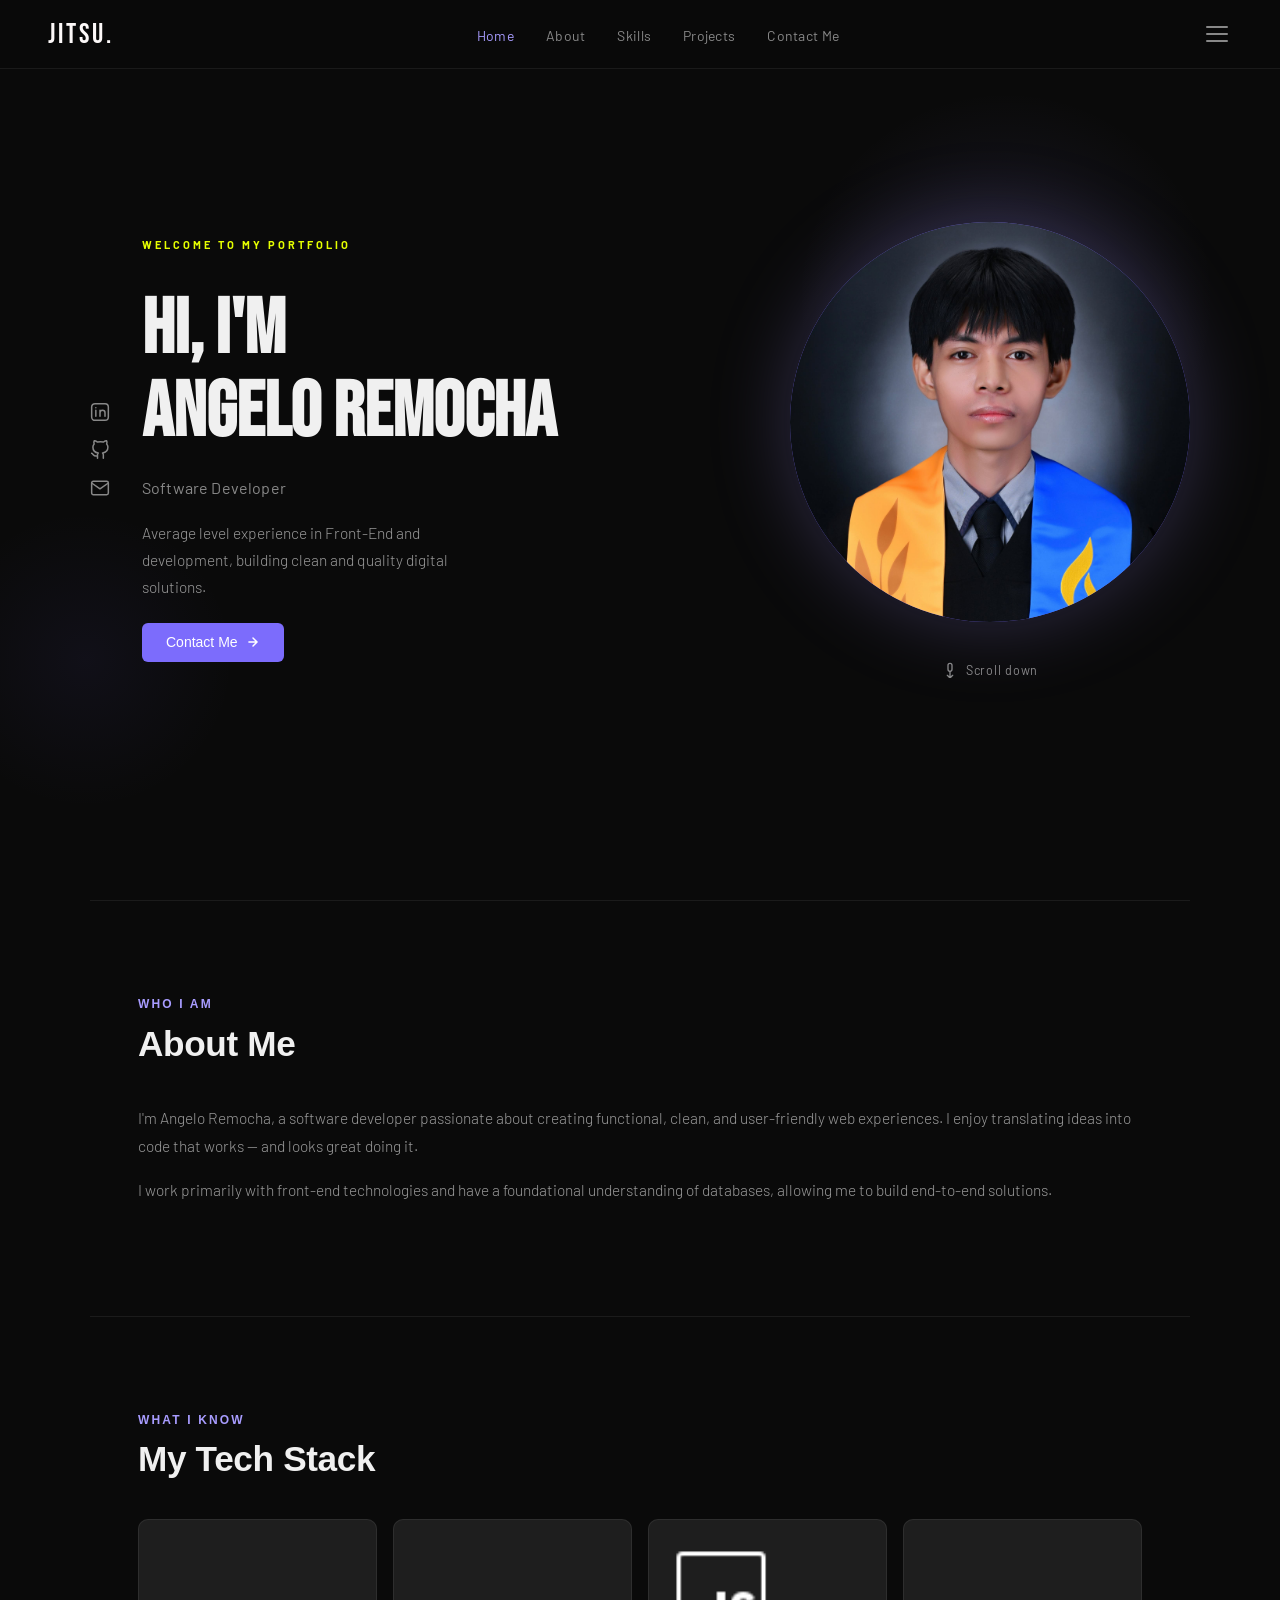
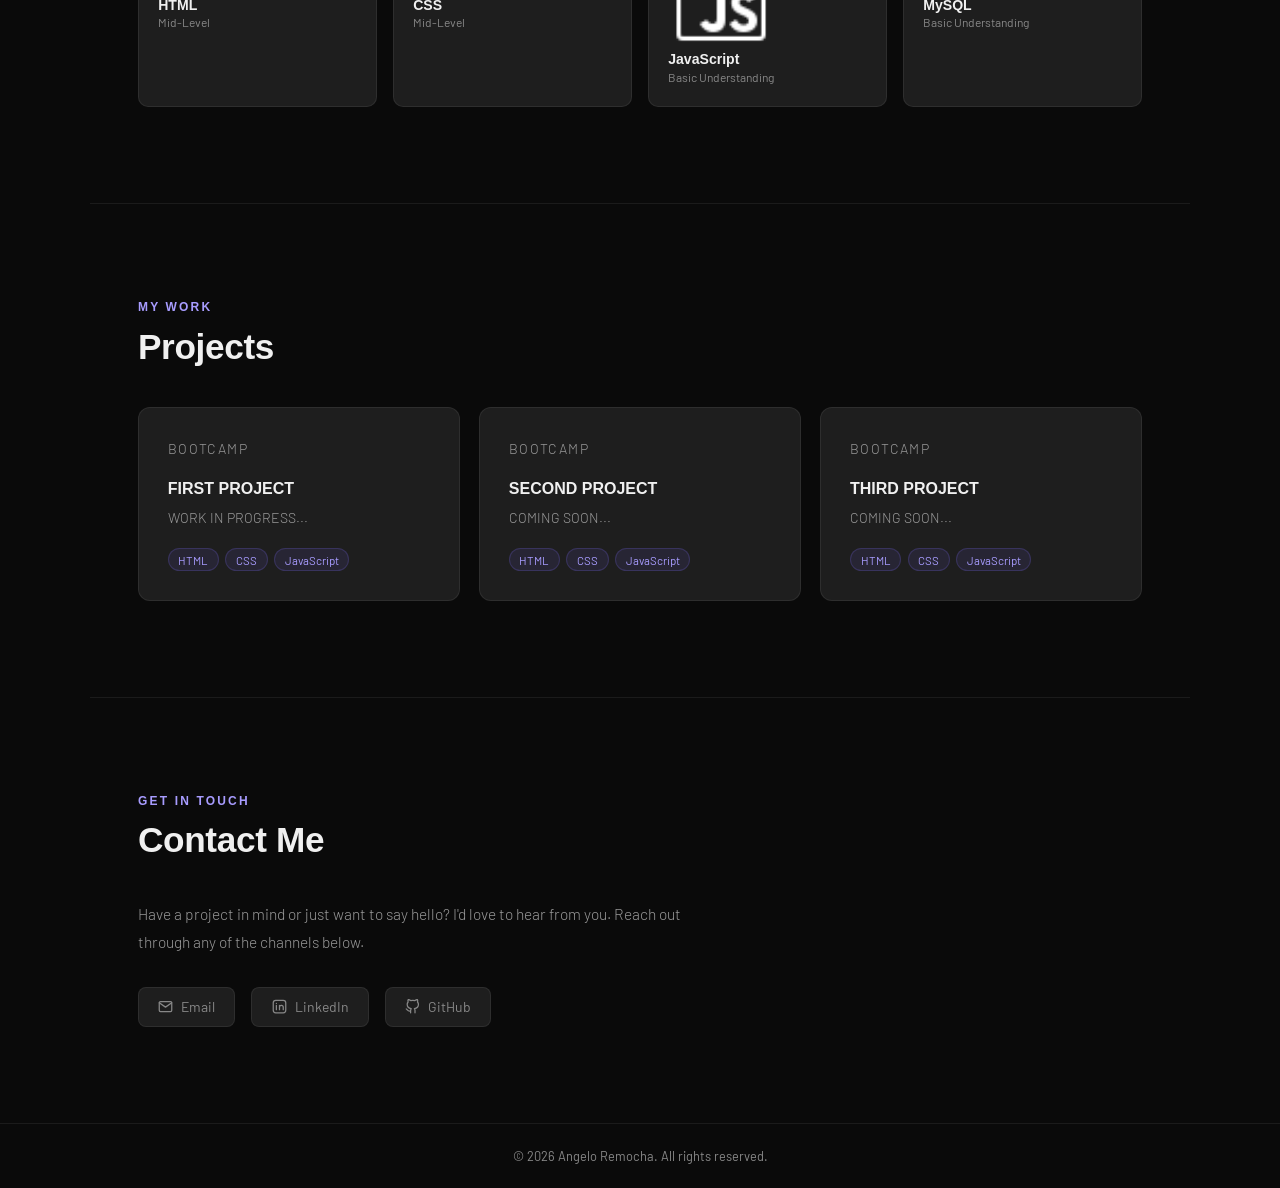
==== website-portfolio/portfolio.html @ 79804dcb "made some changes and added personal porfolio" ====
<!DOCTYPE html>
<html lang="en">
<head>
<meta charset="UTF-8">
<meta name="viewport" content="width=device-width, initial-scale=1.0">
<title>MY PORTFOLIO</title>
<link href="https://fonts.googleapis.com/css2?family=Bebas+Neue&family=Barlow:wght@300;400;500;600;700&display=swap" rel="stylesheet">
<link href="portfolio.css" rel="stylesheet">
<script src="portfolio.js"></script>
</head>
<body>

<!-- NAV -->
<nav>
  <span class="nav-logo">JITSU.</span>
  <ul class="nav-links">
    <li><a href="#home" class="active">Home</a></li>
    <li><a href="#about">About</a></li>
    <li><a href="#skills">Skills</a></li>
    <li><a href="#projects">Projects</a></li>
    <li><a href="#contact">Contact Me</a></li>
  </ul>
  <button class="nav-toggle" aria-label="menu">
    <span></span><span></span><span></span>
  </button>
</nav>

<!-- HERO -->
<div id="home" style="position:relative;">
  <div class="hero-deco"></div>
  <div class="hero-grid">

    <!-- LEFT -->
    <div style="display:flex; gap:2rem; align-items:center;">
      <!-- socials col -->
      <div class="hero-social-col">
        <a href="#" title="LinkedIn">
          <svg viewBox="0 0 24 24" fill="none" stroke="currentColor" stroke-width="1.8" stroke-linecap="round" stroke-linejoin="round">
            <rect x="2" y="2" width="20" height="20" rx="4"/><path d="M7 10v7M7 7v.01M12 10v7M12 13a3 3 0 016 0v4"/>
          </svg>
        </a>
        <a href="https://github.com/nglrmc" target="_blank" title="GitHub">
          <svg viewBox="0 0 24 24" fill="none" stroke="currentColor" stroke-width="1.8" stroke-linecap="round" stroke-linejoin="round">
            <path d="M9 19c-5 1.5-5-2.5-7-3m14 6v-3.87a3.37 3.37 0 00-.94-2.61c3.14-.35 6.44-1.54 6.44-7A5.44 5.44 0 0020 4.77 5.07 5.07 0 0019.91 1S18.73.65 16 2.48a13.38 13.38 0 00-7 0C6.27.65 5.09 1 5.09 1A5.07 5.07 0 005 4.77a5.44 5.44 0 00-1.5 3.78c0 5.42 3.3 6.61 6.44 7A3.37 3.37 0 009 18.13V22"/>
          </svg>
        </a>
        <a href="#" title="Email">
          <svg viewBox="0 0 24 24" fill="none" stroke="currentColor" stroke-width="1.8" stroke-linecap="round" stroke-linejoin="round">
            <path d="M4 4h16c1.1 0 2 .9 2 2v12c0 1.1-.9 2-2 2H4c-1.1 0-2-.9-2-2V6c0-1.1.9-2 2-2z"/><polyline points="22,6 12,13 2,6"/>
          </svg>
        </a>
      </div>

      <div class="hero-left">
        <span class="hero-eyebrow">Welcome to my portfolio</span>
        <h1>Hi, I'm<br>Angelo Remocha</h1>
        <p class="hero-role">Software Developer</p>
        <p class="hero-desc">Average level experience in Front-End and development, building clean and quality digital solutions.</p>
        <a href="#contact" class="btn-primary">
          Contact Me
          <svg width="14" height="14" viewBox="0 0 24 24" fill="none" stroke="currentColor" stroke-width="2.5" stroke-linecap="round" stroke-linejoin="round"><path d="M5 12h14M12 5l7 7-7 7"/></svg>
        </a>
      </div>
    </div>

    <!-- RIGHT -->
    <div class="hero-photo-area">
      <div class="photo-blob">
        <img src="assets/my-photo.jpg" alt="Photo of Angelo Remocha">
      </div>
      <div class="scroll-hint">
        <svg width="16" height="16" viewBox="0 0 24 24" fill="none" stroke="currentColor" stroke-width="2" stroke-linecap="round" stroke-linejoin="round"><rect x="9" y="2" width="6" height="12" rx="3"/><path d="M12 14v8M8 20l4 4 4-4"/></svg>
        Scroll down
      </div>
    </div>

  </div>
</div>

<!-- ABOUT -->
<div class="section-divider"></div>
<section id="about">
  <p class="section-label">Who I am</p>
  <h2 class="section-title">About Me</h2>
  <div class="about-grid">
    <div class="about-text">
      <p>I'm Angelo Remocha, a software developer passionate about creating functional, clean, and user-friendly web experiences. I enjoy translating ideas into code that works — and looks great doing it.</p>
      <p>I work primarily with front-end technologies and have a foundational understanding of databases, allowing me to build end-to-end solutions.</p>
    </div>
  </div>
</section>

<!-- SKILLS -->
<div class="section-divider"></div>
<section id="skills">
  <p class="section-label">What I know</p>
  <h2 class="section-title">My Tech Stack</h2>
  <div class="skills-wrap">
    <div class="skill-card">
      <div class="skill-info">
        <span class="skill-name">HTML</span>
        <span class="skill-level">Mid-Level</span>
      </div>
    </div>
    <div class="skill-card">
      <div class="skill-info">
        <span class="skill-name">CSS</span>
        <span class="skill-level">Mid-Level</span>
      </div>
    </div>
    <div class="skill-card">
      <div class="skill-info">
        <img src="assets/javascript.png" alt="JavaScript">
        <span class="skill-name">JavaScript</span>
        <span class="skill-level">Basic Understanding</span>
      </div>
    </div>
    <div class="skill-card">
      <div class="skill-info">
        <span class="skill-name">MySQL</span>
        <span class="skill-level">Basic Understanding</span>
      </div>
    </div>
  </div>
</section>

<!-- PORTFOLIO -->
<div class="section-divider"></div>
<section id="projects">
  <p class="section-label">My work</p>
  <h2 class="section-title">Projects</h2>
  <div class="portfolio-grid">
    <div class="project-card">
      <p class="project-tag">BOOTCAMP</p>
      <h3>FIRST PROJECT</h3>
      <p>WORK IN PROGRESS...</p>
      <div class="project-stack">
        <span class="stack-pill">HTML</span>
        <span class="stack-pill">CSS</span>
        <span class="stack-pill">JavaScript</span>
      </div>
    </div>
    <div class="project-card">
      <p class="project-tag">BOOTCAMP</p>
      <h3>SECOND PROJECT</h3>
      <p>COMING SOON...</p>
      <div class="project-stack">
        <span class="stack-pill">HTML</span>
        <span class="stack-pill">CSS</span>
        <span class="stack-pill">JavaScript</span>
      </div>
    </div>
    <div class="project-card">
      <p class="project-tag">BOOTCAMP</p>
      <h3>THIRD PROJECT</h3>
      <p>COMING SOON...</p>
      <div class="project-stack">
        <span class="stack-pill">HTML</span>
        <span class="stack-pill">CSS</span>
        <span class="stack-pill">JavaScript</span>
      </div>
    </div>
  </div>
</section>

<!-- CONTACT -->
<div class="section-divider"></div>
<section id="contact">
  <p class="section-label">Get in touch</p>
  <h2 class="section-title">Contact Me</h2>
  <div class="contact-wrap">
    <p>Have a project in mind or just want to say hello? I'd love to hear from you. Reach out through any of the channels below.</p>
    <div class="contact-links">
      <a href="mailto:angelo@example.com" class="contact-link">
        <svg width="15" height="15" viewBox="0 0 24 24" fill="none" stroke="currentColor" stroke-width="2" stroke-linecap="round" stroke-linejoin="round"><path d="M4 4h16c1.1 0 2 .9 2 2v12c0 1.1-.9 2-2 2H4c-1.1 0-2-.9-2-2V6c0-1.1.9-2 2-2z"/><polyline points="22,6 12,13 2,6"/></svg>
        Email
      </a>
      <a href="abremocha@sscgi.com" class="contact-link">
        <svg width="15" height="15" viewBox="0 0 24 24" fill="none" stroke="currentColor" stroke-width="2" stroke-linecap="round" stroke-linejoin="round"><rect x="2" y="2" width="20" height="20" rx="4"/><path d="M7 10v7M7 7v.01M12 10v7M12 13a3 3 0 016 0v4"/></svg>
        LinkedIn
      </a>
      <a href="https://github.com/nglrmc" class="contact-link">
        <svg width="15" height="15" viewBox="0 0 24 24" fill="none" stroke="currentColor" stroke-width="2" stroke-linecap="round" stroke-linejoin="round"><path d="M9 19c-5 1.5-5-2.5-7-3m14 6v-3.87a3.37 3.37 0 00-.94-2.61c3.14-.35 6.44-1.54 6.44-7A5.44 5.44 0 0020 4.77 5.07 5.07 0 0019.91 1S18.73.65 16 2.48a13.38 13.38 0 00-7 0C6.27.65 5.09 1 5.09 1A5.07 5.07 0 005 4.77a5.44 5.44 0 00-1.5 3.78c0 5.42 3.3 6.61 6.44 7A3.37 3.37 0 009 18.13V22"/></svg>
        GitHub
      </a>
    </div>
  </div>
</section>

<!-- FOOTER -->
<footer>
  © 2026 Angelo Remocha. All rights reserved.
</footer>
</body>
</html>
---- website-portfolio/portfolio.css ----
:root {
--bg-deep: #0a0a0a;
--bg-card: #1e1e1e;
--accent: #7c6cfc;
--accent-soft: #a89cff;
--text-primary: #f0f0f0;
--text-muted: #888;
--border: rgba(255,255,255,0.07);
}

*, *::before, *::after { box-sizing: border-box; margin: 0; padding: 0; }

html { scroll-behavior: smooth; }

body {
font-family: 'Barlow', sans-serif;
background: var(--bg-deep);
color: var(--text-primary);
min-height: 100vh;
overflow-x: hidden;
}

/* ── NAV ── */
nav {
position: fixed;
top: 0; left: 0; right: 0;
z-index: 100;
display: flex;
justify-content: space-between;
align-items: center;
padding: 1.1rem 3rem;
background: rgba(10,10,10,0.85);
backdrop-filter: blur(14px);
border-bottom: 1px solid var(--border);
}

.nav-logo {
  font-family: 'Bebas Neue', sans-serif;
  font-size: 28px;
  letter-spacing: 3px;
  color: #fcf8f8;
  text-decoration: none;
}

.nav-links {
display: flex;
gap: 2rem;
list-style: none;
}

.nav-links a {
font-size: 0.875rem;
font-weight: 400;
color: var(--text-muted);
text-decoration: none;
letter-spacing: 0.02em;
transition: color 0.2s;
}

.nav-links a:hover, .nav-links a.active {
color: var(--text-primary);
}

.nav-links a.active { color: var(--accent-soft); }

.nav-toggle {
background: none; border: none; cursor: pointer;
display: flex; flex-direction: column; gap: 5px;
padding: 4px;
}

.nav-toggle span {
display: block; width: 22px; height: 2px;
background: var(--text-muted); border-radius: 2px;
transition: background 0.2s;
}

.nav-toggle:hover span { background: var(--text-primary); }

/* ── HERO ── */
#home {
min-height: 100vh;
display: flex;
align-items: center;
padding: 0 3rem;
position: relative;
}

.hero-grid {
max-width: 1100px;
margin: 0 auto;
width: 100%;
display: grid;
grid-template-columns: 1fr auto;
align-items: center;
gap: 4rem;
}

.hero-left { display: flex; flex-direction: column; gap: 1.4rem; }

.hero-social-col {
display: flex;
flex-direction: column;
gap: 1.1rem;
align-items: center;
}

.hero-social-col a {
color: var(--text-muted);
text-decoration: none;
transition: color 0.2s, transform 0.2s;
display: flex;
}

.hero-social-col a:hover { color: var(--accent-soft); transform: translateX(2px); }

.hero-social-col svg { width: 20px; height: 20px; }

.hero-eyebrow {
  font-size: 11px;
  font-weight: 700;
  letter-spacing: 3px;
  text-transform: uppercase;
  color: #e5ff00;
  margin-bottom: 16px;
}

h1 {
font-family: 'Bebas Neue', sans-serif;
font-size: clamp(3.6rem, 6vw, 5.8rem);
font-weight: 800;
line-height: 1.08;
letter-spacing: -0.0.1em;
}

.hero-role {
font-size: 1rem;
font-weight: 400;
color: var(--text-muted);
letter-spacing: 0.01em;
}

.hero-desc {
font-size: 0.97rem;
font-weight: 300;
color: #999;
line-height: 1.75;
max-width: 36ch;
}

.btn-primary {
display: inline-flex;
align-items: center;
gap: 0.55rem;
background: var(--accent);
color: #fff;
font-family: 'DM Sans', sans-serif;
font-size: 0.875rem;
font-weight: 500;
padding: 0.72rem 1.5rem;
border-radius: 6px;
text-decoration: none;
border: none; cursor: pointer;
width: fit-content;
transition: background 0.2s, transform 0.15s;
}

.btn-primary:hover { background: var(--accent-soft); transform: translateY(-1px); }

/* ── PHOTO ── */
.hero-photo-area {
position: relative;
display: flex;
flex-direction: column;
align-items: center;
gap: 2.5rem;
}

.photo-blob {
width: 400px;
height: 400px;
border-radius: 50%;
background: var(--accent);
position: relative;
overflow: hidden;
box-shadow: 0 0 80px rgba(162, 149, 255, 0.25);
flex-shrink: 0;
}

.photo-blob img {
width: 100%;
height: 100%;
object-fit: cover;
object-position: center top;
display: block;
}

/* ── SCROLL HINT ── */
.scroll-hint {
display: flex;
align-items: center;
gap: 0.5rem;
font-size: 0.78rem;
color: var(--text-muted);
letter-spacing: 0.06em;
animation: bob 2s ease-in-out infinite;
}

@keyframes bob {
0%, 100% { transform: translateY(0); }
50% { transform: translateY(5px); }
}

/* ── BG DECO ── */
.hero-deco {
position: absolute;
inset: 0;
pointer-events: none;
overflow: hidden;
z-index: -1;
}

.hero-deco::before {
content: '';
position: absolute;
top: 10%; right: 5%;
width: 420px; height: 420px;
border-radius: 50%;
border: none;
background: radial-gradient(circle, rgba(157, 144, 253, 0.12) 0%, transparent 70%);
}

.hero-deco::after {
content: '';
position: absolute;
bottom: 10%; left: -5%;
width: 300px; height: 300px;
border-radius: 50%;
background: radial-gradient(circle, rgba(124,108,252,0.06) 0%, transparent 70%);
}

/* ── SECTIONS ── */
section {
padding: 6rem 3rem;
max-width: 1100px;
margin: 0 auto;
}

.section-label {
font-family: 'Syne', sans-serif;
font-size: 0.75rem;
font-weight: 600;
letter-spacing: 0.18em;
text-transform: uppercase;
color: var(--accent-soft);
margin-bottom: 0.8rem;
}

.section-title {
font-family: 'Syne', sans-serif;
font-size: clamp(1.6rem, 3vw, 2.2rem);
font-weight: 800;
margin-bottom: 2.5rem;
letter-spacing: -0.01em;
}

/* ── ABOUT ── */
.about-grid {
display: grid;
gap: 3rem;
align-items: start;
}

.about-text p {
font-size: 0.97rem;
font-weight: 300;
color: #999;
line-height: 1.8;
margin-bottom: 1rem;
}

.info-row {
display: flex;
justify-content: space-between;
align-items: center;
padding: 0.55rem 0;
border-bottom: 1px solid var(--border);
font-size: 0.875rem;
}

.info-row:last-child { border-bottom: none; }
.info-row .label { color: var(--text-muted); }
.info-row .val { color: var(--text-primary); font-weight: 400; }

/* ── SKILLS ── */
.skills-wrap {
display: grid;
grid-template-columns: repeat(auto-fill, minmax(200px, 1fr));
gap: 1rem;
}

.skill-card {
background: var(--bg-card);
border: 1px solid var(--border);
border-radius: 10px;
padding: 1.4rem 1.2rem;
display: flex;
align-items: center;
gap: 1rem;
transition: border-color 0.2s, transform 0.2s;
}

.skill-card:hover {
border-color: rgba(124,108,252,0.35);
transform: translateY(-2px);
}

.skill-icon {
width: 40px; height: 40px;
border-radius: 8px;
background: rgba(124,108,252,0.12);
display: flex;
align-items: center;
justify-content: center;
flex-shrink: 0;
font-size: 1.2rem;
}

.skill-info { display: flex; flex-direction: column; gap: 0.15rem; }

.skill-name {
font-family: 'Syne', sans-serif;
font-size: 0.88rem;
font-weight: 700;
}

.skill-level {
font-size: 0.75rem;
color: var(--text-muted);
}

/* ── PORTFOLIO ── */
.portfolio-grid {
display: grid;
grid-template-columns: repeat(auto-fill, minmax(300px, 1fr));
gap: 1.2rem;
}

.project-card {
background: var(--bg-card);
border: 1px solid var(--border);
border-radius: 12px;
padding: 1.8rem;
transition: border-color 0.2s, transform 0.2s;
}

.project-card:hover {
border-color: rgba(124,108,252,0.35);
transform: translateY(-3px);
}

.project-tag {
font-size: 0.72rem;
letter-spacing: 0.1em;
text-transform: uppercase;
color: var(--accent-soft);
margin-bottom: 0.6rem;
}

.project-card h3 {
font-family: 'Syne', sans-serif;
font-size: 1rem;
font-weight: 700;
margin-bottom: 0.5rem;
}

.project-card p {
font-size: 0.875rem;
font-weight: 300;
color: #999;
line-height: 1.7;
margin-bottom: 1.2rem;
}

.project-stack {
display: flex;
flex-wrap: wrap;
gap: 0.4rem;
}

.stack-pill {
font-size: 0.72rem;
padding: 0.2rem 0.6rem;
border-radius: 99px;
background: rgba(124,108,252,0.1);
border: 1px solid rgba(124,108,252,0.2);
color: var(--accent-soft);
}

/* ── CONTACT ── */
.contact-wrap {
max-width: 560px;
}

.contact-wrap p {
font-size: 0.97rem;
font-weight: 300;
color: #999;
line-height: 1.75;
margin-bottom: 2rem;
}

.contact-links {
display: flex;
gap: 1rem;
flex-wrap: wrap;
}

.contact-link {
display: inline-flex;
align-items: center;
gap: 0.5rem;
font-size: 0.875rem;
color: var(--text-muted);
text-decoration: none;
padding: 0.65rem 1.2rem;
border: 1px solid var(--border);
border-radius: 8px;
background: var(--bg-card);
transition: border-color 0.2s, color 0.2s;
}

.contact-link:hover {
border-color: rgba(124,108,252,0.4);
color: var(--accent-soft);
}

/* ── FOOTER ── */
footer {
border-top: 1px solid var(--border);
padding: 1.5rem 3rem;
text-align: center;
font-size: 0.8rem;
color: var(--text-muted);
}

/* ── DIVIDER ── */
.section-divider {
height: 1px;
background: var(--border);
max-width: 1100px;
margin: 0 auto;
}

/* ── ANIMATIONS ── */
.fade-up {
opacity: 0;
transform: translateY(24px);
transition: opacity 0.6s ease, transform 0.6s ease;
}

.fade-up.visible {
opacity: 1;
transform: translateY(0);
}

/* ── RESPONSIVE ── */
@media (max-width: 768px) {
nav { padding: 1rem 1.4rem; }
.nav-links { display: none; }
#home { padding: 0 1.4rem; }

.hero-grid {
    grid-template-columns: 1fr;
    text-align: center;
}

.hero-left { align-items: center; }
.hero-desc { max-width: unset; }
.hero-social-col { flex-direction: row; justify-content: center; }
.photo-blob { width: 200px; height: 200px; }

section { padding: 4rem 1.4rem; }
.about-grid { grid-template-columns: 1fr; }
.hero-photo-area { order: -1; }
}
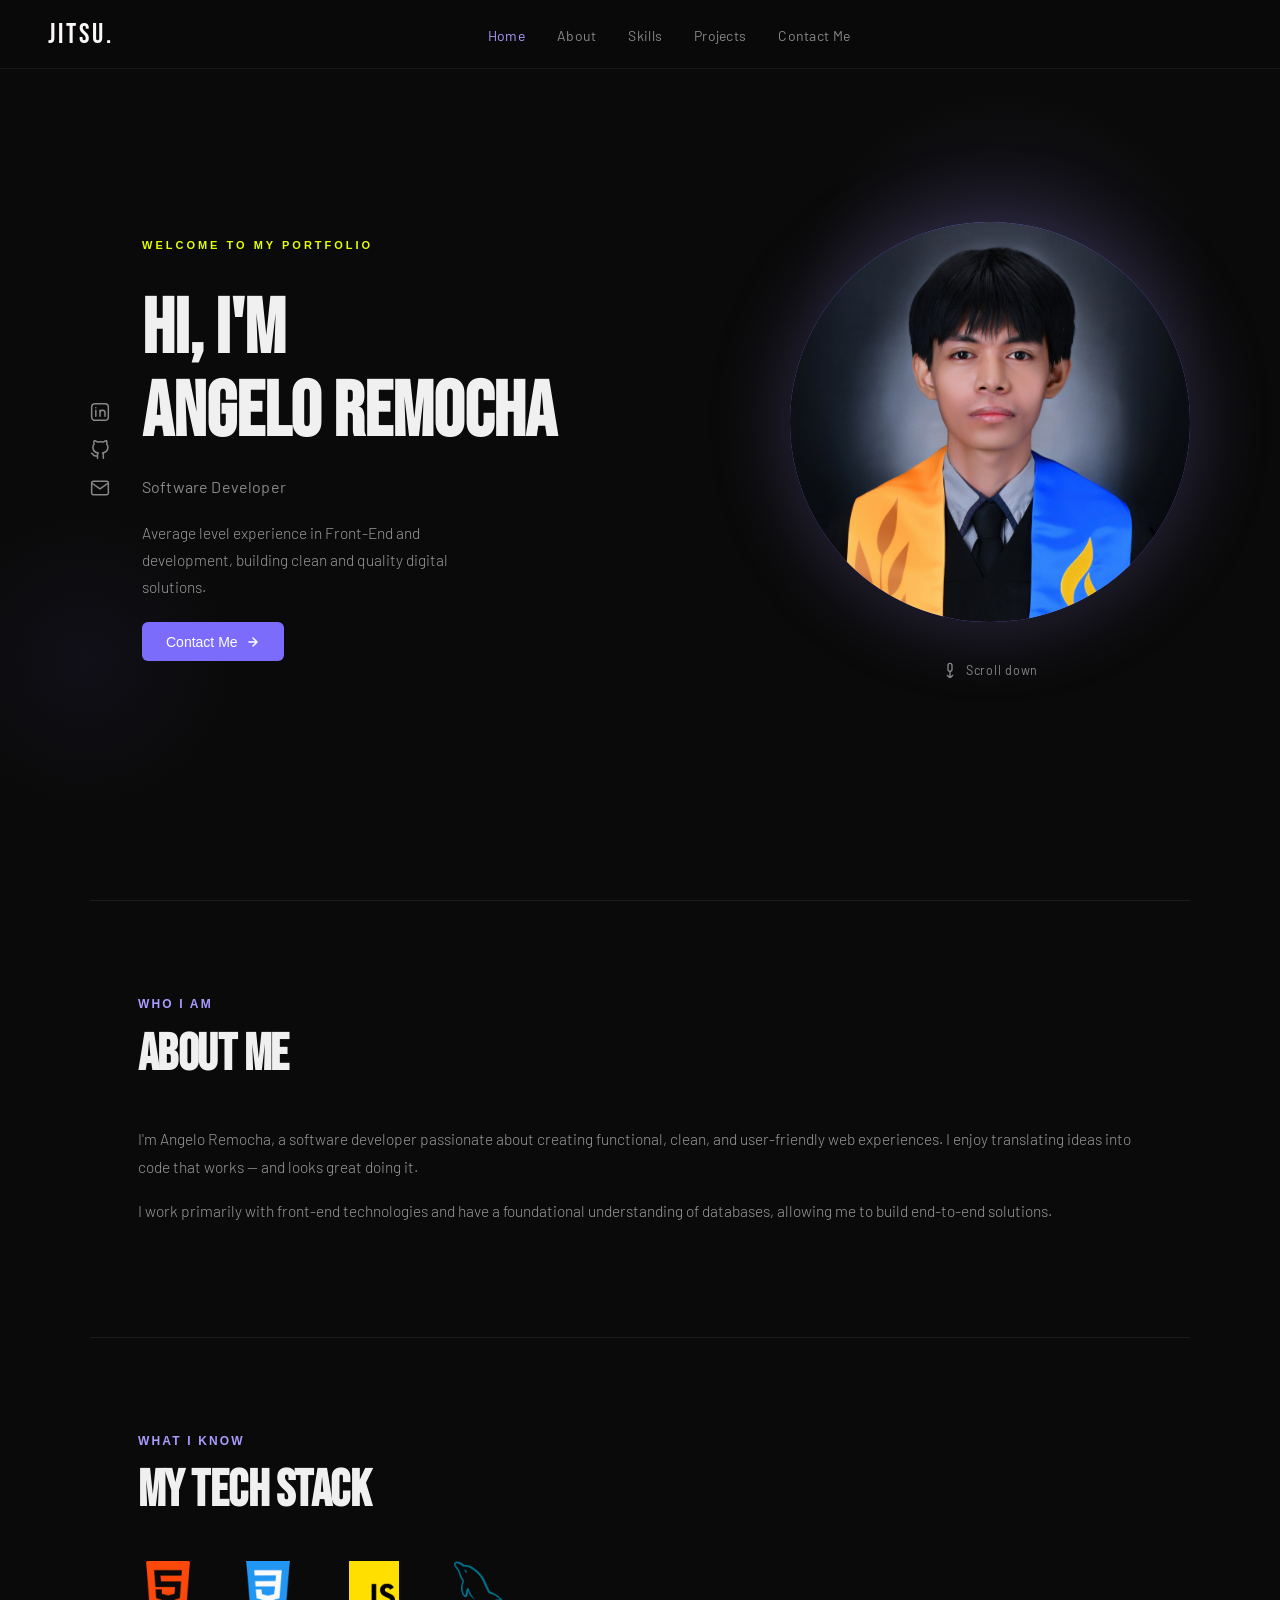
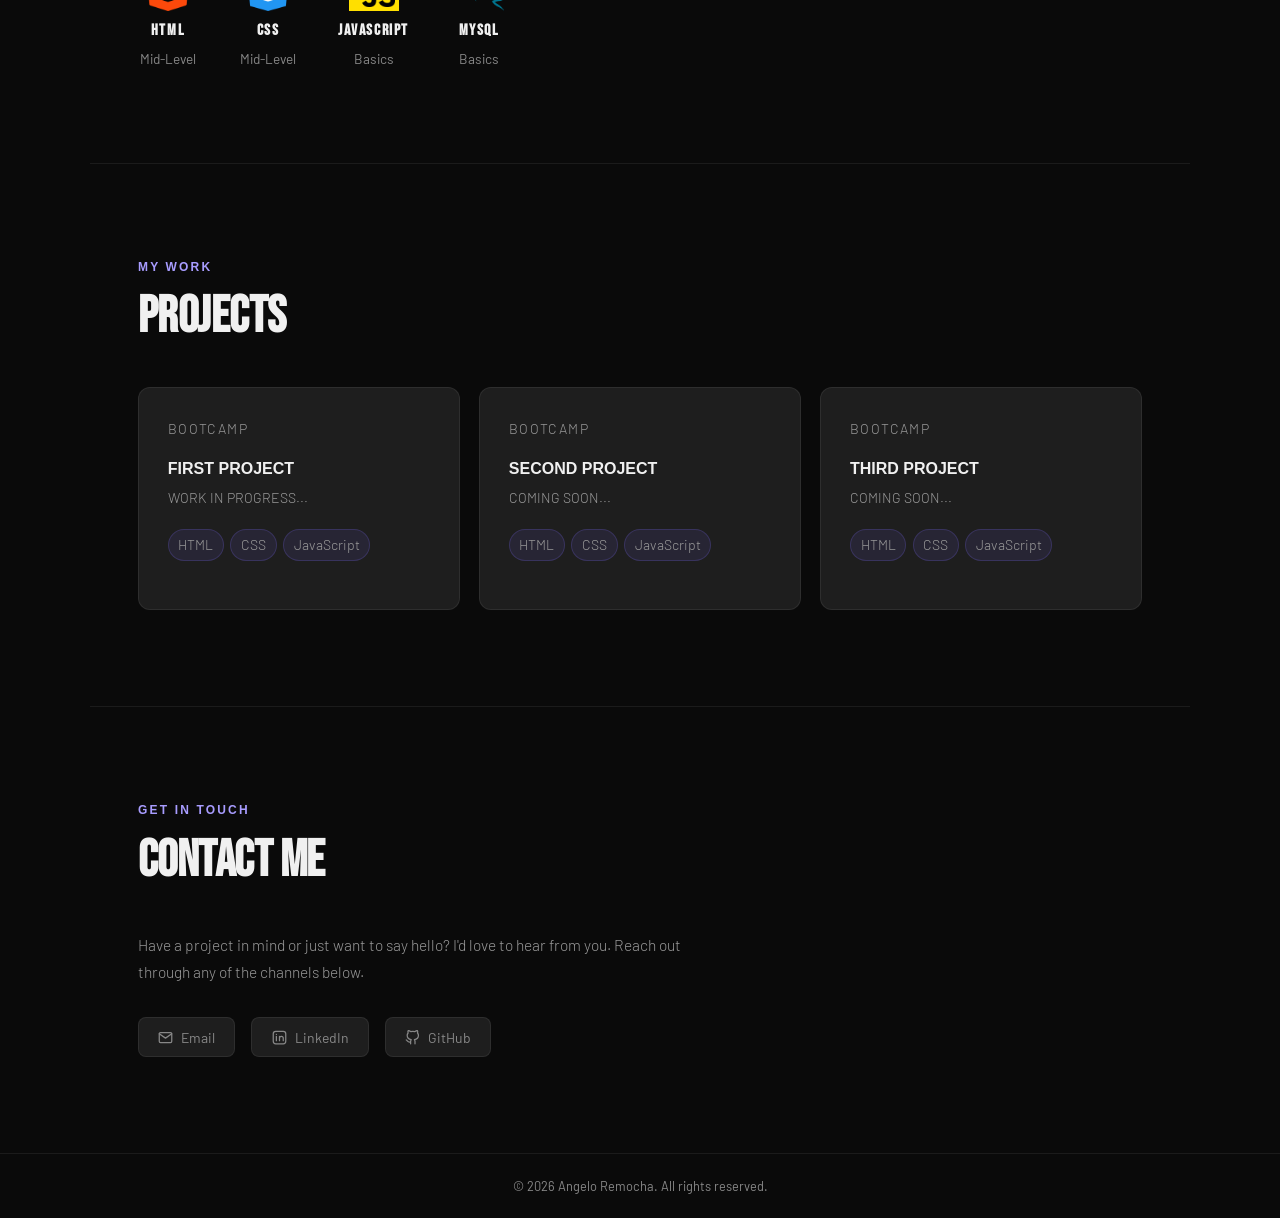
==== commit c49dd68b: "made changes to website and portfolio" ====
--- a/website-portfolio/portfolio.html
+++ b/website-portfolio/portfolio.html
@@ -12,7 +12,7 @@
 
 <!-- NAV -->
 <nav>
-  <span class="nav-logo">JITSU.</span>
+  <p class="nav-logo">JITSU.</p>
   <ul class="nav-links">
     <li><a href="#home" class="active">Home</a></li>
     <li><a href="#about">About</a></li>
@@ -21,7 +21,7 @@
     <li><a href="#contact">Contact Me</a></li>
   </ul>
   <button class="nav-toggle" aria-label="menu">
-    <span></span><span></span><span></span>
+    <p></p><p></p><p></p>
   </button>
 </nav>
 
@@ -52,7 +52,7 @@
       </div>
 
       <div class="hero-left">
-        <span class="hero-eyebrow">Welcome to my portfolio</span>
+        <p class="hero-eyebrow">Welcome to my portfolio</p>
         <h1>Hi, I'm<br>Angelo Remocha</h1>
         <p class="hero-role">Software Developer</p>
         <p class="hero-desc">Average level experience in Front-End and development, building clean and quality digital solutions.</p>
@@ -63,7 +63,6 @@
       </div>
     </div>
 
-    <!-- RIGHT -->
     <div class="hero-photo-area">
       <div class="photo-blob">
         <img src="assets/my-photo.jpg" alt="Photo of Angelo Remocha">
@@ -73,11 +72,9 @@
         Scroll down
       </div>
     </div>
-
   </div>
 </div>
 
-<!-- ABOUT -->
 <div class="section-divider"></div>
 <section id="about">
   <p class="section-label">Who I am</p>
@@ -89,36 +86,30 @@
     </div>
   </div>
 </section>
-
-<!-- SKILLS -->
 <div class="section-divider"></div>
 <section id="skills">
   <p class="section-label">What I know</p>
   <h2 class="section-title">My Tech Stack</h2>
-  <div class="skills-wrap">
-    <div class="skill-card">
-      <div class="skill-info">
-        <span class="skill-name">HTML</span>
-        <span class="skill-level">Mid-Level</span>
+  <div class="skill-icon">
+    <div class="HTML">
+        <img src="assets/html-logo.png" alt="HTML">
+        <p class="skill-name">HTML</p>
+        <p class="skill-level">Mid-Level</p>
+    </div>
+      <div class="CSS">
+        <img src="assets/css-logo.png" alt="CSS">
+        <p class="skill-name">CSS</p>
+        <p class="skill-level">Mid-Level</p>
       </div>
-    </div>
-    <div class="skill-card">
-      <div class="skill-info">
-        <span class="skill-name">CSS</span>
-        <span class="skill-level">Mid-Level</span>
+      <div class="JavaScript">
+        <img src="assets/javascript-logo.png" alt="JavaScript">
+        <p class="skill-name">JavaScript</p>
+        <p class="skill-level">Basics</p>
       </div>
-    </div>
-    <div class="skill-card">
-      <div class="skill-info">
-        <img src="assets/javascript.png" alt="JavaScript">
-        <span class="skill-name">JavaScript</span>
-        <span class="skill-level">Basic Understanding</span>
-      </div>
-    </div>
-    <div class="skill-card">
-      <div class="skill-info">
-        <span class="skill-name">MySQL</span>
-        <span class="skill-level">Basic Understanding</span>
+      <div class="MySQL">
+        <img src="assets/mysql-logo.png" alt="MySQL">
+        <p class="skill-name">MySQL</p>
+        <p class="skill-level">Basics</p>
       </div>
     </div>
   </div>
@@ -135,9 +126,9 @@
       <h3>FIRST PROJECT</h3>
       <p>WORK IN PROGRESS...</p>
       <div class="project-stack">
-        <span class="stack-pill">HTML</span>
-        <span class="stack-pill">CSS</span>
-        <span class="stack-pill">JavaScript</span>
+        <p class="stack-pill">HTML</p>
+        <p class="stack-pill">CSS</p>
+        <p class="stack-pill">JavaScript</p>
       </div>
     </div>
     <div class="project-card">
@@ -145,9 +136,9 @@
       <h3>SECOND PROJECT</h3>
       <p>COMING SOON...</p>
       <div class="project-stack">
-        <span class="stack-pill">HTML</span>
-        <span class="stack-pill">CSS</span>
-        <span class="stack-pill">JavaScript</span>
+        <p class="stack-pill">HTML</p>
+        <p class="stack-pill">CSS</p>
+        <p class="stack-pill">JavaScript</p>
       </div>
     </div>
     <div class="project-card">
@@ -155,9 +146,9 @@
       <h3>THIRD PROJECT</h3>
       <p>COMING SOON...</p>
       <div class="project-stack">
-        <span class="stack-pill">HTML</span>
-        <span class="stack-pill">CSS</span>
-        <span class="stack-pill">JavaScript</span>
+        <p class="stack-pill">HTML</p>
+        <p class="stack-pill">CSS</p>
+        <p class="stack-pill">JavaScript</p>
       </div>
     </div>
   </div>
@@ -186,8 +177,6 @@
     </div>
   </div>
 </section>
-
-<!-- FOOTER -->
 <footer>
   © 2026 Angelo Remocha. All rights reserved.
 </footer>
--- a/website-portfolio/portfolio.css
+++ b/website-portfolio/portfolio.css
@@ -117,6 +117,7 @@
 .hero-social-col svg { width: 20px; height: 20px; }
 
 .hero-eyebrow {
+  font-family: 'Syne', sans-serif;
   font-size: 11px;
   font-weight: 700;
   letter-spacing: 3px;
@@ -257,8 +258,8 @@
 }
 
 .section-title {
-font-family: 'Syne', sans-serif;
-font-size: clamp(1.6rem, 3vw, 2.2rem);
+font-family: 'Bebas Neue', sans-serif;
+font-size: clamp(2.6rem, 4vw, 3.2rem);
 font-weight: 800;
 margin-bottom: 2.5rem;
 letter-spacing: -0.01em;
@@ -288,55 +289,51 @@
 font-size: 0.875rem;
 }
 
-.info-row:last-child { border-bottom: none; }
-.info-row .label { color: var(--text-muted); }
-.info-row .val { color: var(--text-primary); font-weight: 400; }
-
-/* ── SKILLS ── */
-.skills-wrap {
-display: grid;
-grid-template-columns: repeat(auto-fill, minmax(200px, 1fr));
-gap: 1rem;
-}
-
-.skill-card {
-background: var(--bg-card);
-border: 1px solid var(--border);
-border-radius: 10px;
-padding: 1.4rem 1.2rem;
-display: flex;
-align-items: center;
-gap: 1rem;
-transition: border-color 0.2s, transform 0.2s;
-}
-
-.skill-card:hover {
-border-color: rgba(124,108,252,0.35);
-transform: translateY(-2px);
+.info-row:last-child { 
+  border-bottom: none; 
+}
+
+.info-row .label { 
+  color: var(--text-muted); 
+}
+
+.info-row .val { 
+    color: var(--text-primary); 
+    font-weight: 400; 
 }
 
 .skill-icon {
-width: 40px; height: 40px;
-border-radius: 8px;
-background: rgba(124,108,252,0.12);
-display: flex;
-align-items: center;
-justify-content: center;
-flex-shrink: 0;
-font-size: 1.2rem;
-}
-
-.skill-info { display: flex; flex-direction: column; gap: 0.15rem; }
+  display: flex;
+  flex-direction: row;
+  align-items: center;
+  gap: 2.5rem;
+  flex-wrap: wrap;
+}
+
+.HTML, .CSS, .JavaScript, .MySQL {
+  display: flex;
+  flex-direction: column;
+  align-items: center;
+  gap: 0.6rem;
+  text-align: center;
+}
+
+.HTML img, .CSS img, .JavaScript img, .MySQL img {
+  width: 60px;
+  height: 50px;
+  object-fit: contain;
+}
 
 .skill-name {
-font-family: 'Syne', sans-serif;
-font-size: 0.88rem;
-font-weight: 700;
+  font-family: 'Bebas Neue', sans-serif;
+  font-size: 1rem;
+  font-weight: 700;
+  letter-spacing: 0.1em;
 }
 
 .skill-level {
-font-size: 0.75rem;
-color: var(--text-muted);
+  font-size: 0.85rem;
+  color: var(--text-muted);
 }
 
 /* ── PORTFOLIO ── */
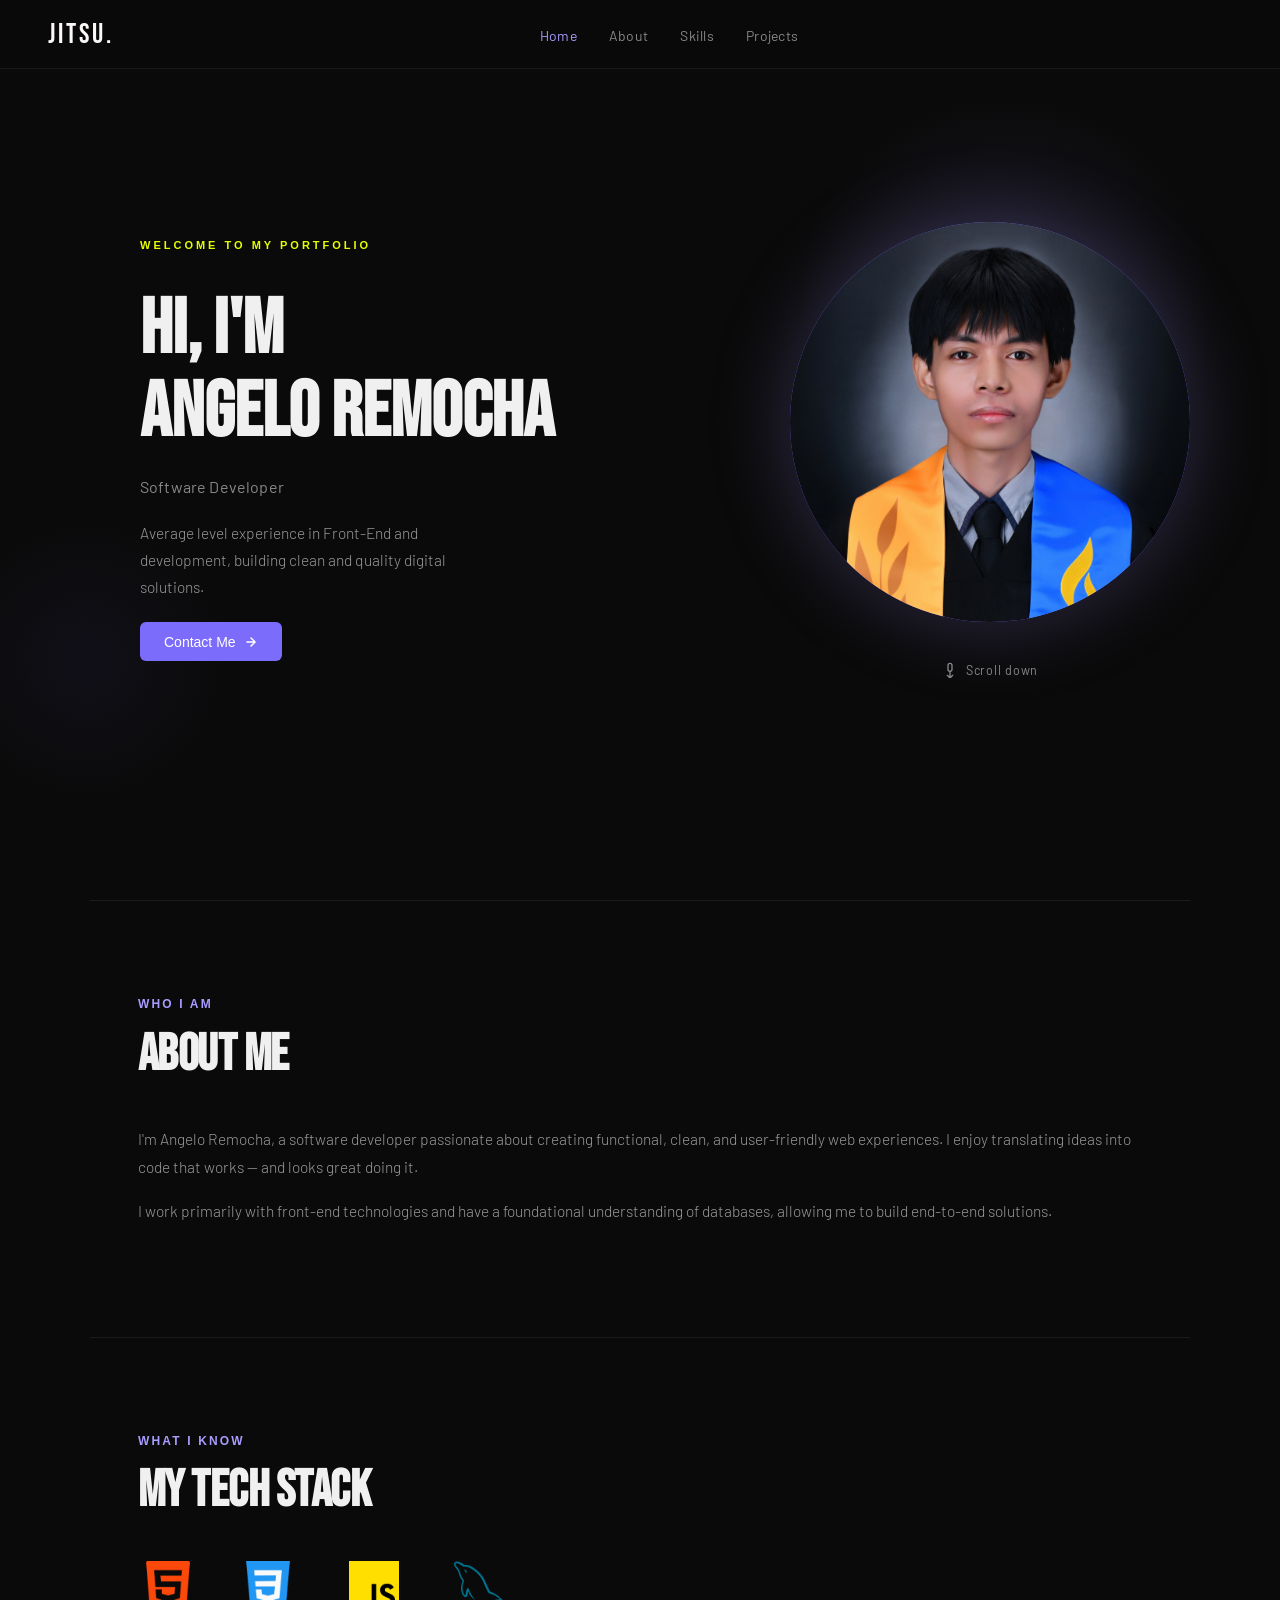
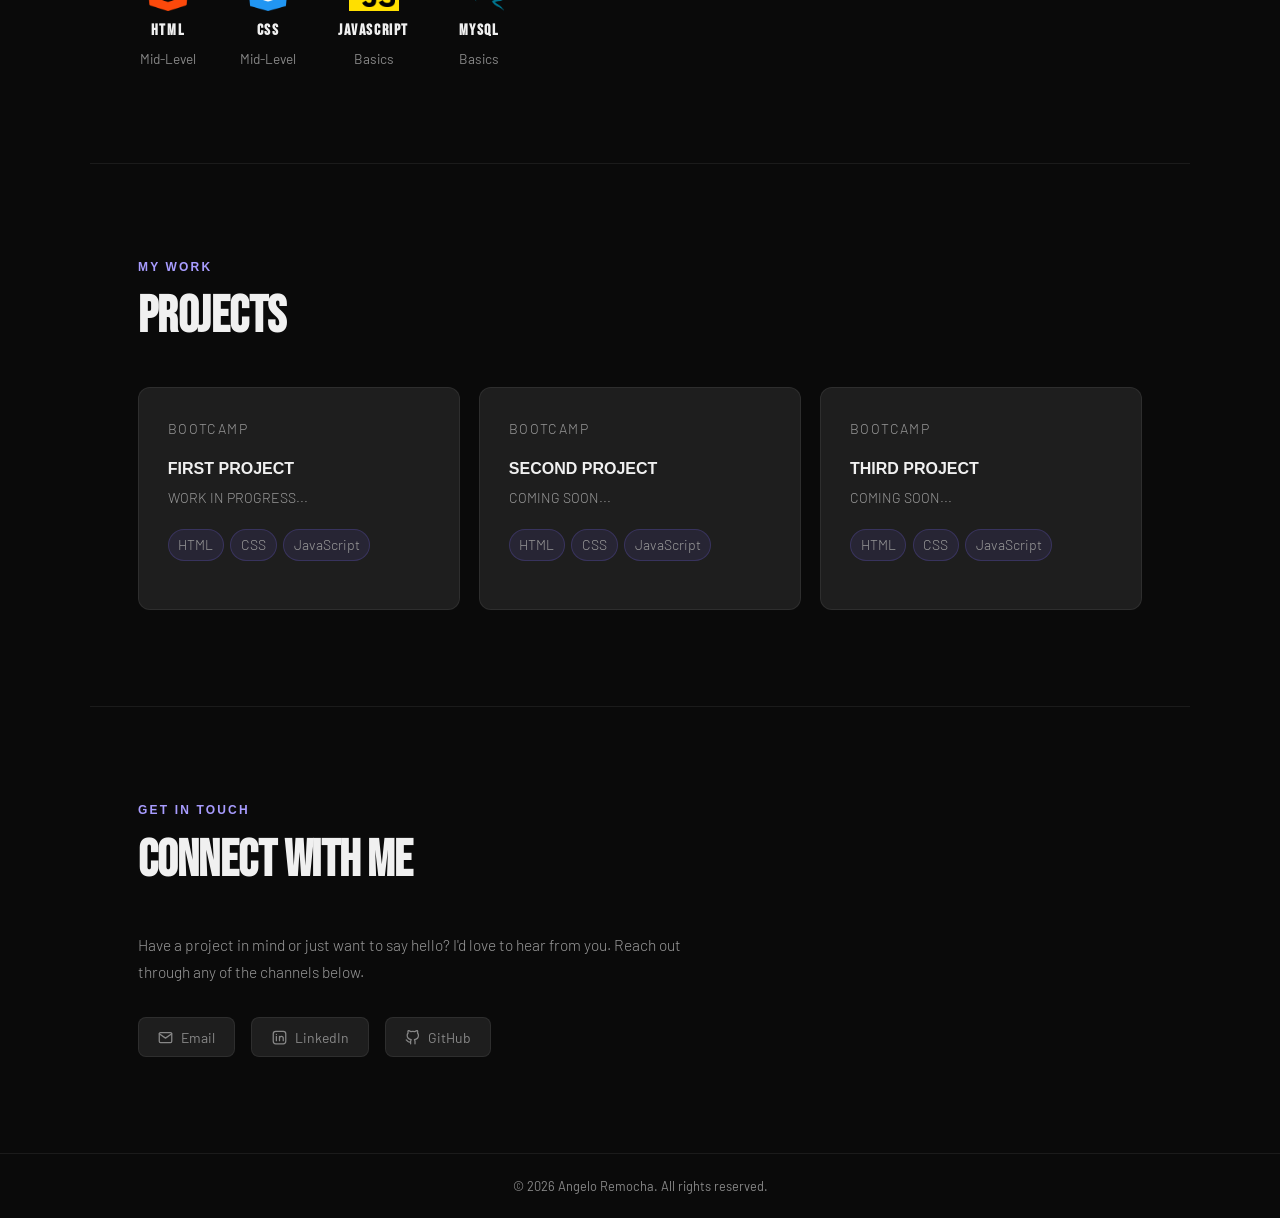
==== commit 2af9c937: "made changes to website and portfolio" ====
--- a/website-portfolio/portfolio.html
+++ b/website-portfolio/portfolio.html
@@ -18,7 +18,6 @@
     <li><a href="#about">About</a></li>
     <li><a href="#skills">Skills</a></li>
     <li><a href="#projects">Projects</a></li>
-    <li><a href="#contact">Contact Me</a></li>
   </ul>
   <button class="nav-toggle" aria-label="menu">
     <p></p><p></p><p></p>
@@ -32,25 +31,6 @@
 
     <!-- LEFT -->
     <div style="display:flex; gap:2rem; align-items:center;">
-      <!-- socials col -->
-      <div class="hero-social-col">
-        <a href="#" title="LinkedIn">
-          <svg viewBox="0 0 24 24" fill="none" stroke="currentColor" stroke-width="1.8" stroke-linecap="round" stroke-linejoin="round">
-            <rect x="2" y="2" width="20" height="20" rx="4"/><path d="M7 10v7M7 7v.01M12 10v7M12 13a3 3 0 016 0v4"/>
-          </svg>
-        </a>
-        <a href="https://github.com/nglrmc" target="_blank" title="GitHub">
-          <svg viewBox="0 0 24 24" fill="none" stroke="currentColor" stroke-width="1.8" stroke-linecap="round" stroke-linejoin="round">
-            <path d="M9 19c-5 1.5-5-2.5-7-3m14 6v-3.87a3.37 3.37 0 00-.94-2.61c3.14-.35 6.44-1.54 6.44-7A5.44 5.44 0 0020 4.77 5.07 5.07 0 0019.91 1S18.73.65 16 2.48a13.38 13.38 0 00-7 0C6.27.65 5.09 1 5.09 1A5.07 5.07 0 005 4.77a5.44 5.44 0 00-1.5 3.78c0 5.42 3.3 6.61 6.44 7A3.37 3.37 0 009 18.13V22"/>
-          </svg>
-        </a>
-        <a href="#" title="Email">
-          <svg viewBox="0 0 24 24" fill="none" stroke="currentColor" stroke-width="1.8" stroke-linecap="round" stroke-linejoin="round">
-            <path d="M4 4h16c1.1 0 2 .9 2 2v12c0 1.1-.9 2-2 2H4c-1.1 0-2-.9-2-2V6c0-1.1.9-2 2-2z"/><polyline points="22,6 12,13 2,6"/>
-          </svg>
-        </a>
-      </div>
-
       <div class="hero-left">
         <p class="hero-eyebrow">Welcome to my portfolio</p>
         <h1>Hi, I'm<br>Angelo Remocha</h1>
@@ -158,15 +138,15 @@
 <div class="section-divider"></div>
 <section id="contact">
   <p class="section-label">Get in touch</p>
-  <h2 class="section-title">Contact Me</h2>
+  <h2 class="section-title">Connect with me</h2>
   <div class="contact-wrap">
     <p>Have a project in mind or just want to say hello? I'd love to hear from you. Reach out through any of the channels below.</p>
     <div class="contact-links">
-      <a href="mailto:angelo@example.com" class="contact-link">
+      <a href="https://outlook.cloud.microsoft/" class="contact-link">
         <svg width="15" height="15" viewBox="0 0 24 24" fill="none" stroke="currentColor" stroke-width="2" stroke-linecap="round" stroke-linejoin="round"><path d="M4 4h16c1.1 0 2 .9 2 2v12c0 1.1-.9 2-2 2H4c-1.1 0-2-.9-2-2V6c0-1.1.9-2 2-2z"/><polyline points="22,6 12,13 2,6"/></svg>
         Email
       </a>
-      <a href="abremocha@sscgi.com" class="contact-link">
+      <a href="" class="contact-link">
         <svg width="15" height="15" viewBox="0 0 24 24" fill="none" stroke="currentColor" stroke-width="2" stroke-linecap="round" stroke-linejoin="round"><rect x="2" y="2" width="20" height="20" rx="4"/><path d="M7 10v7M7 7v.01M12 10v7M12 13a3 3 0 016 0v4"/></svg>
         LinkedIn
       </a>
--- a/website-portfolio/portfolio.css
+++ b/website-portfolio/portfolio.css
@@ -64,57 +64,68 @@
 .nav-links a.active { color: var(--accent-soft); }
 
 .nav-toggle {
-background: none; border: none; cursor: pointer;
-display: flex; flex-direction: column; gap: 5px;
-padding: 4px;
+  background: none; border: none; cursor: pointer;
+  display: flex; flex-direction: column; gap: 5px;
+  padding: 4px;
 }
 
 .nav-toggle span {
-display: block; width: 22px; height: 2px;
-background: var(--text-muted); border-radius: 2px;
-transition: background 0.2s;
+  display: block; width: 22px; height: 2px;
+  background: var(--text-muted); border-radius: 2px;
+  transition: background 0.2s;
 }
 
 .nav-toggle:hover span { background: var(--text-primary); }
 
 /* ── HERO ── */
 #home {
-min-height: 100vh;
-display: flex;
-align-items: center;
-padding: 0 3rem;
-position: relative;
+  min-height: 100vh;
+  display: flex;
+  align-items: center;
+  padding: 0 3rem;
+  position: relative;
 }
 
 .hero-grid {
-max-width: 1100px;
-margin: 0 auto;
-width: 100%;
-display: grid;
-grid-template-columns: 1fr auto;
-align-items: center;
-gap: 4rem;
-}
-
-.hero-left { display: flex; flex-direction: column; gap: 1.4rem; }
+  max-width: 1100px;
+  margin: 0 auto;
+  width: 100%;
+  display: grid;
+  grid-template-columns: 1fr auto;
+  align-items: center;
+  gap: 4rem;
+}
+
+.hero-left { 
+  margin-left: 50px;
+  display: flex; 
+  flex-direction: column; 
+  gap: 1.4rem; 
+}
 
 .hero-social-col {
-display: flex;
-flex-direction: column;
-gap: 1.1rem;
-align-items: center;
+  display: flex;
+  flex-direction: column;
+  gap: 1.1rem;
+  align-items: center;
 }
 
 .hero-social-col a {
-color: var(--text-muted);
-text-decoration: none;
-transition: color 0.2s, transform 0.2s;
-display: flex;
-}
-
-.hero-social-col a:hover { color: var(--accent-soft); transform: translateX(2px); }
-
-.hero-social-col svg { width: 20px; height: 20px; }
+  color: var(--text-muted);
+  text-decoration: none;
+  transition: color 0.2s, transform 0.2s;
+  display: flex;
+}
+
+.hero-social-col a:hover { 
+  color: var(--accent-soft); 
+  transform: translateX(2px); 
+}
+
+.hero-social-col svg { 
+  width: 20px; 
+  height: 20px; 
+}
 
 .hero-eyebrow {
   font-family: 'Syne', sans-serif;
@@ -127,43 +138,43 @@
 }
 
 h1 {
-font-family: 'Bebas Neue', sans-serif;
-font-size: clamp(3.6rem, 6vw, 5.8rem);
-font-weight: 800;
-line-height: 1.08;
-letter-spacing: -0.0.1em;
+  font-family: 'Bebas Neue', sans-serif;
+  font-size: clamp(3.6rem, 6vw, 5.8rem);
+  font-weight: 800;
+  line-height: 1.08;
+  letter-spacing: -0.0.1em;
 }
 
 .hero-role {
-font-size: 1rem;
-font-weight: 400;
-color: var(--text-muted);
-letter-spacing: 0.01em;
+  font-size: 1rem;
+  font-weight: 400;
+  color: var(--text-muted);
+  letter-spacing: 0.01em;
 }
 
 .hero-desc {
-font-size: 0.97rem;
-font-weight: 300;
-color: #999;
-line-height: 1.75;
-max-width: 36ch;
+  font-size: 0.97rem;
+  font-weight: 300;
+  color: #999;
+  line-height: 1.75;
+  max-width: 36ch;
 }
 
 .btn-primary {
-display: inline-flex;
-align-items: center;
-gap: 0.55rem;
-background: var(--accent);
-color: #fff;
-font-family: 'DM Sans', sans-serif;
-font-size: 0.875rem;
-font-weight: 500;
-padding: 0.72rem 1.5rem;
-border-radius: 6px;
-text-decoration: none;
-border: none; cursor: pointer;
-width: fit-content;
-transition: background 0.2s, transform 0.15s;
+  display: inline-flex;
+  align-items: center;
+  gap: 0.55rem;
+  background: var(--accent);
+  color: #fff;
+  font-family: 'DM Sans', sans-serif;
+  font-size: 0.875rem;
+  font-weight: 500;
+  padding: 0.72rem 1.5rem;
+  border-radius: 6px;
+  text-decoration: none;
+  border: none; cursor: pointer;
+  width: fit-content;
+  transition: background 0.2s, transform 0.15s;
 }
 
 .btn-primary:hover { background: var(--accent-soft); transform: translateY(-1px); }
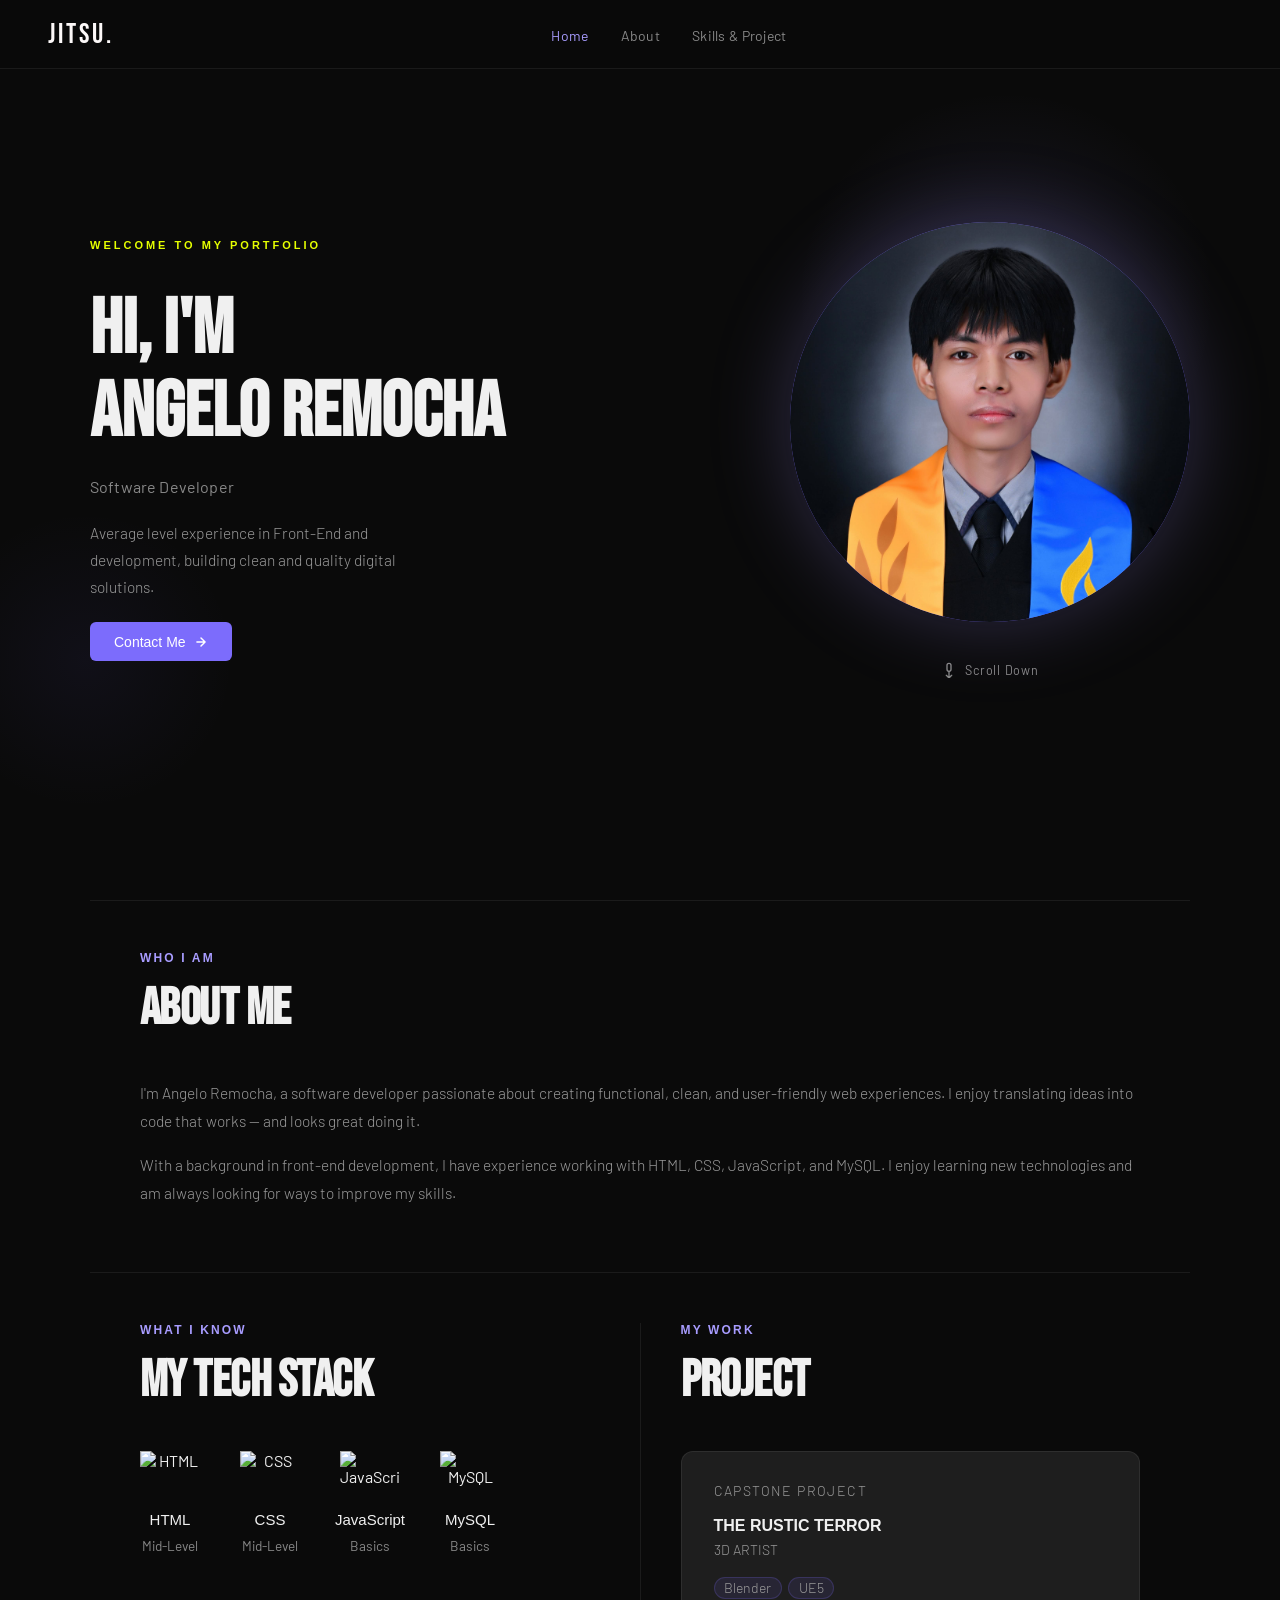
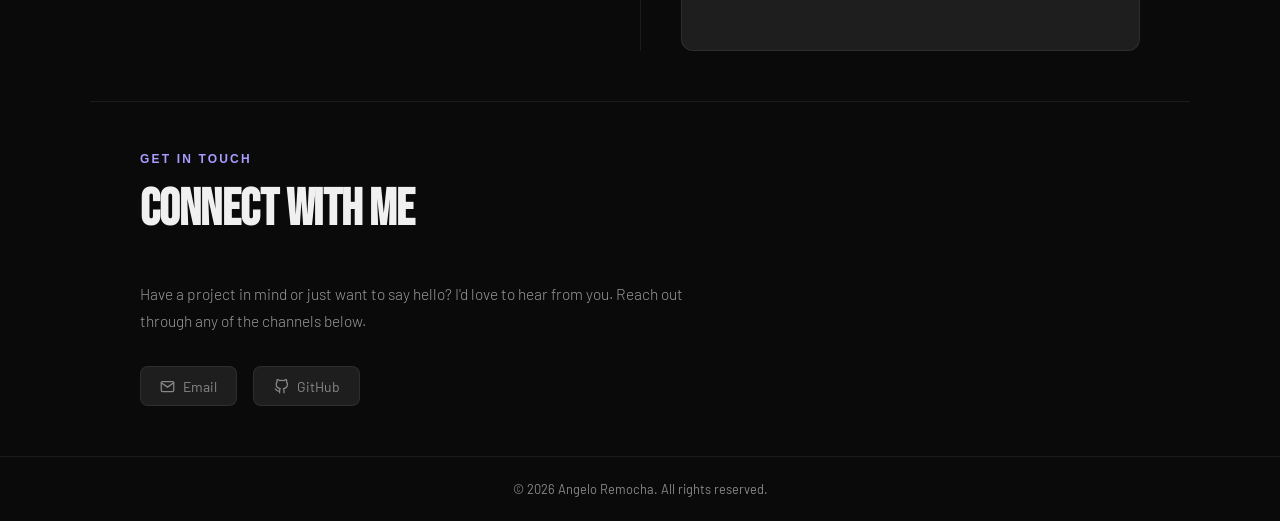
==== commit e6b3daeb: "Moved the position of Project next to Tech stacks." ====
--- a/website-portfolio/portfolio.html
+++ b/website-portfolio/portfolio.html
@@ -1,164 +1,121 @@
 <!DOCTYPE html>
 <html lang="en">
 <head>
-<meta charset="UTF-8">
-<meta name="viewport" content="width=device-width, initial-scale=1.0">
-<title>MY PORTFOLIO</title>
-<link href="https://fonts.googleapis.com/css2?family=Bebas+Neue&family=Barlow:wght@300;400;500;600;700&display=swap" rel="stylesheet">
-<link href="portfolio.css" rel="stylesheet">
-<script src="portfolio.js"></script>
+    <meta charset="UTF-8">
+    <meta name="viewport" content="width=device-width, initial-scale=1.0">
+    <title>MY PORTFOLIO</title>
+    <link href="https://fonts.googleapis.com/css2?family=Bebas+Neue&family=Barlow:wght@300;400;500;600;700&display=swap" rel="stylesheet">
+    <link href="portfolio.css" rel="stylesheet">
+    <script src="portfolio.js"></script>
 </head>
 <body>
-
-<!-- NAV -->
-<nav>
-  <p class="nav-logo">JITSU.</p>
-  <ul class="nav-links">
-    <li><a href="#home" class="active">Home</a></li>
-    <li><a href="#about">About</a></li>
-    <li><a href="#skills">Skills</a></li>
-    <li><a href="#projects">Projects</a></li>
-  </ul>
-  <button class="nav-toggle" aria-label="menu">
+  <nav>
+    <p><a href="#" class="nav-logo">JITSU.</a></p>
+    <ul class="nav-links">
+      <li><a href="#home" class="active">Home</a></li>
+      <li><a href="#about">About</a></li>
+      <li><a href="#skills">Skills & Project</a></li>
+    </ul>
+    <button class="nav-toggle" aria-label="menu">
     <p></p><p></p><p></p>
-  </button>
-</nav>
-
-<!-- HERO -->
-<div id="home" style="position:relative;">
-  <div class="hero-deco"></div>
-  <div class="hero-grid">
-
-    <!-- LEFT -->
-    <div style="display:flex; gap:2rem; align-items:center;">
-      <div class="hero-left">
-        <p class="hero-eyebrow">Welcome to my portfolio</p>
-        <h1>Hi, I'm<br>Angelo Remocha</h1>
-        <p class="hero-role">Software Developer</p>
-        <p class="hero-desc">Average level experience in Front-End and development, building clean and quality digital solutions.</p>
-        <a href="#contact" class="btn-primary">
-          Contact Me
-          <svg width="14" height="14" viewBox="0 0 24 24" fill="none" stroke="currentColor" stroke-width="2.5" stroke-linecap="round" stroke-linejoin="round"><path d="M5 12h14M12 5l7 7-7 7"/></svg>
-        </a>
+    </button>
+  </nav>
+  <div id="home" style="position:relative;">
+    <div class="hero-deco"></div>
+    <div class="hero-grid">
+      <div style="display:flex; gap:2rem; align-items:center;">
+        <div class="hero-left">
+          <p class="hero-eyebrow">Welcome to my portfolio</p>
+          <h1>Hi, I'm<br>Angelo Remocha</h1>
+          <p class="hero-role">Software Developer</p>
+          <p class="hero-desc">Average level experience in Front-End and development, building clean and quality digital solutions.</p>
+          <a href="#contact" class="btn-primary">Contact Me<svg width="14" height="14" viewBox="0 0 24 24" fill="none" stroke="currentColor" stroke-width="2.5" stroke-linecap="round" stroke-linejoin="round"><path d="M5 12h14M12 5l7 7-7 7"/></svg></a>
+        </div>
       </div>
-    </div>
-
-    <div class="hero-photo-area">
-      <div class="photo-blob">
-        <img src="assets/my-photo.jpg" alt="Photo of Angelo Remocha">
-      </div>
-      <div class="scroll-hint">
-        <svg width="16" height="16" viewBox="0 0 24 24" fill="none" stroke="currentColor" stroke-width="2" stroke-linecap="round" stroke-linejoin="round"><rect x="9" y="2" width="6" height="12" rx="3"/><path d="M12 14v8M8 20l4 4 4-4"/></svg>
-        Scroll down
+      <div class="hero-photo-area">
+        <div class="photo-blob">
+          <img src="assets/my-photo.jpg" alt="My Photo">
+        </div>
+        <div class="scroll-hint">
+          <svg width="16" height="16" viewBox="0 0 24 24" fill="none" stroke="currentColor" stroke-width="2" stroke-linecap="round" stroke-linejoin="round"><rect x="9" y="2" width="6" height="12" rx="3"/><path d="M12 14v8M8 20l4 4 4-4"/></svg>Scroll Down
+        </div>
       </div>
     </div>
   </div>
-</div>
-
-<div class="section-divider"></div>
-<section id="about">
-  <p class="section-label">Who I am</p>
-  <h2 class="section-title">About Me</h2>
-  <div class="about-grid">
-    <div class="about-text">
-      <p>I'm Angelo Remocha, a software developer passionate about creating functional, clean, and user-friendly web experiences. I enjoy translating ideas into code that works — and looks great doing it.</p>
-      <p>I work primarily with front-end technologies and have a foundational understanding of databases, allowing me to build end-to-end solutions.</p>
-    </div>
-  </div>
-</section>
-<div class="section-divider"></div>
-<section id="skills">
-  <p class="section-label">What I know</p>
-  <h2 class="section-title">My Tech Stack</h2>
-  <div class="skill-icon">
-    <div class="HTML">
-        <img src="assets/html-logo.png" alt="HTML">
-        <p class="skill-name">HTML</p>
-        <p class="skill-level">Mid-Level</p>
-    </div>
-      <div class="CSS">
-        <img src="assets/css-logo.png" alt="CSS">
-        <p class="skill-name">CSS</p>
-        <p class="skill-level">Mid-Level</p>
-      </div>
-      <div class="JavaScript">
-        <img src="assets/javascript-logo.png" alt="JavaScript">
-        <p class="skill-name">JavaScript</p>
-        <p class="skill-level">Basics</p>
-      </div>
-      <div class="MySQL">
-        <img src="assets/mysql-logo.png" alt="MySQL">
-        <p class="skill-name">MySQL</p>
-        <p class="skill-level">Basics</p>
+  <div class="section-divider"></div>
+  <section id="about">
+    <p class="section-label">Who I Am</p>
+    <h2 class="section-title">About Me</h2>
+    <div class="about-grid">
+      <div class="about-text">
+        <p>I'm Angelo Remocha, a software developer passionate about creating functional, clean, and user-friendly web experiences. I enjoy translating ideas into code that works — and looks great doing it.</p>
+        <p>With a background in front-end development, I have experience working with HTML, CSS, JavaScript, and MySQL. I enjoy learning new technologies and am always looking for ways to improve my skills.</p>
       </div>
     </div>
-  </div>
-</section>
-
-<!-- PORTFOLIO -->
-<div class="section-divider"></div>
-<section id="projects">
-  <p class="section-label">My work</p>
-  <h2 class="section-title">Projects</h2>
-  <div class="portfolio-grid">
-    <div class="project-card">
-      <p class="project-tag">BOOTCAMP</p>
-      <h3>FIRST PROJECT</h3>
-      <p>WORK IN PROGRESS...</p>
-      <div class="project-stack">
-        <p class="stack-pill">HTML</p>
-        <p class="stack-pill">CSS</p>
-        <p class="stack-pill">JavaScript</p>
+  </section>
+  <div class="section-divider"></div>
+  <section id="skills-projects">
+    <div class="skills-projects-grid">
+      <div id="skills">
+        <p class="section-label">What I know</p>
+        <h2 class="section-title">My Tech Stack</h2>
+        <div class="skill-icon">
+          <div class="HTML">
+            <img src="stacks/html-logo.png" alt="HTML">
+            <p class="skill-name">HTML</p>
+            <p class="skill-level">Mid-Level</p>
+          </div>
+          <div class="CSS">
+            <img src="stacks/css-logo.png" alt="CSS">
+            <p class="skill-name">CSS</p>
+            <p class="skill-level">Mid-Level</p>
+          </div>
+          <div class="JavaScript">
+            <img src="stacks/javascript-logo.png" alt="JavaScript">
+            <p class="skill-name">JavaScript</p>
+            <p class="skill-level">Basics</p>
+          </div>
+          <div class="MySQL">
+            <img src="stacks/mysql-logo.png" alt="MySQL">
+            <p class="skill-name">MySQL</p>
+            <p class="skill-level">Basics</p>
+          </div>
+        </div>
+      </div>
+      <div class="skills-projects-divider"></div>
+      <div id="projects">
+        <p class="section-label">My work</p>
+        <h2 class="section-title">Project</h2>
+        <div class="portfolio-grid">
+          <div class="project-card">
+            <p class="project-tag">CAPSTONE PROJECT</p>
+            <h3>THE RUSTIC TERROR</h3>
+            <p>3D ARTIST</p>
+            <div class="project-stack">
+              <p class="stack-pill">Blender</p>
+              <p class="stack-pill">UE5</p>
+            </div>
+          </div>
+        </div>
       </div>
     </div>
-    <div class="project-card">
-      <p class="project-tag">BOOTCAMP</p>
-      <h3>SECOND PROJECT</h3>
-      <p>COMING SOON...</p>
-      <div class="project-stack">
-        <p class="stack-pill">HTML</p>
-        <p class="stack-pill">CSS</p>
-        <p class="stack-pill">JavaScript</p>
+  </section>
+  <div class="section-divider"></div>
+  <section id="contact">
+    <p class="section-label">Get in touch</p>
+    <h2 class="section-title">Connect with me</h2>
+    <div class="contact-wrap">
+      <p>Have a project in mind or just want to say hello? I'd love to hear from you. Reach out through any of the channels below.</p>
+      <div class="contact-links">
+        <a href="https://outlook.cloud.microsoft/" class="contact-link">
+          <svg width="15" height="15" viewBox="0 0 24 24" fill="none" stroke="currentColor" stroke-width="2" stroke-linecap="round" stroke-linejoin="round"><path d="M4 4h16c1.1 0 2 .9 2 2v12c0 1.1-.9 2-2 2H4c-1.1 0-2-.9-2-2V6c0-1.1.9-2 2-2z"/><polyline points="22,6 12,13 2,6"/></svg>Email</a>
+        <a href="https://github.com/nglrmc" class="contact-link">
+          <svg width="15" height="15" viewBox="0 0 24 24" fill="none" stroke="currentColor" stroke-width="2" stroke-linecap="round" stroke-linejoin="round"><path d="M9 19c-5 1.5-5-2.5-7-3m14 6v-3.87a3.37 3.37 0 00-.94-2.61c3.14-.35 6.44-1.54 6.44-7A5.44 5.44 0 0020 4.77 5.07 5.07 0 0019.91 1S18.73.65 16 2.48a13.38 13.38 0 00-7 0C6.27.65 5.09 1 5.09 1A5.07 5.07 0 005 4.77a5.44 5.44 0 00-1.5 3.78c0 5.42 3.3 6.61 6.44 7A3.37 3.37 0 009 18.13V22"/></svg>GitHub</a>
       </div>
     </div>
-    <div class="project-card">
-      <p class="project-tag">BOOTCAMP</p>
-      <h3>THIRD PROJECT</h3>
-      <p>COMING SOON...</p>
-      <div class="project-stack">
-        <p class="stack-pill">HTML</p>
-        <p class="stack-pill">CSS</p>
-        <p class="stack-pill">JavaScript</p>
-      </div>
-    </div>
-  </div>
-</section>
-
-<!-- CONTACT -->
-<div class="section-divider"></div>
-<section id="contact">
-  <p class="section-label">Get in touch</p>
-  <h2 class="section-title">Connect with me</h2>
-  <div class="contact-wrap">
-    <p>Have a project in mind or just want to say hello? I'd love to hear from you. Reach out through any of the channels below.</p>
-    <div class="contact-links">
-      <a href="https://outlook.cloud.microsoft/" class="contact-link">
-        <svg width="15" height="15" viewBox="0 0 24 24" fill="none" stroke="currentColor" stroke-width="2" stroke-linecap="round" stroke-linejoin="round"><path d="M4 4h16c1.1 0 2 .9 2 2v12c0 1.1-.9 2-2 2H4c-1.1 0-2-.9-2-2V6c0-1.1.9-2 2-2z"/><polyline points="22,6 12,13 2,6"/></svg>
-        Email
-      </a>
-      <a href="" class="contact-link">
-        <svg width="15" height="15" viewBox="0 0 24 24" fill="none" stroke="currentColor" stroke-width="2" stroke-linecap="round" stroke-linejoin="round"><rect x="2" y="2" width="20" height="20" rx="4"/><path d="M7 10v7M7 7v.01M12 10v7M12 13a3 3 0 016 0v4"/></svg>
-        LinkedIn
-      </a>
-      <a href="https://github.com/nglrmc" class="contact-link">
-        <svg width="15" height="15" viewBox="0 0 24 24" fill="none" stroke="currentColor" stroke-width="2" stroke-linecap="round" stroke-linejoin="round"><path d="M9 19c-5 1.5-5-2.5-7-3m14 6v-3.87a3.37 3.37 0 00-.94-2.61c3.14-.35 6.44-1.54 6.44-7A5.44 5.44 0 0020 4.77 5.07 5.07 0 0019.91 1S18.73.65 16 2.48a13.38 13.38 0 00-7 0C6.27.65 5.09 1 5.09 1A5.07 5.07 0 005 4.77a5.44 5.44 0 00-1.5 3.78c0 5.42 3.3 6.61 6.44 7A3.37 3.37 0 009 18.13V22"/></svg>
-        GitHub
-      </a>
-    </div>
-  </div>
-</section>
-<footer>
-  © 2026 Angelo Remocha. All rights reserved.
-</footer>
+  </section>
+  <footer>
+    © 2026 Angelo Remocha. All rights reserved.
+  </footer>
 </body>
 </html>
--- a/website-portfolio/portfolio.css
+++ b/website-portfolio/portfolio.css
@@ -10,28 +10,28 @@
 
 *, *::before, *::after { box-sizing: border-box; margin: 0; padding: 0; }
 
-html { scroll-behavior: smooth; }
+html { 
+  scroll-behavior: smooth; }
 
 body {
-font-family: 'Barlow', sans-serif;
-background: var(--bg-deep);
-color: var(--text-primary);
-min-height: 100vh;
-overflow-x: hidden;
-}
-
-/* ── NAV ── */
+  font-family: 'Barlow', sans-serif;
+  background: var(--bg-deep);
+  color: var(--text-primary);
+  min-height: 100vh;
+  overflow-x: hidden;
+}
+
 nav {
-position: fixed;
-top: 0; left: 0; right: 0;
-z-index: 100;
-display: flex;
-justify-content: space-between;
-align-items: center;
-padding: 1.1rem 3rem;
-background: rgba(10,10,10,0.85);
-backdrop-filter: blur(14px);
-border-bottom: 1px solid var(--border);
+  position: fixed;
+  top: 0; left: 0; right: 0;
+  z-index: 100;
+  display: flex;
+  justify-content: space-between;
+  align-items: center;
+  padding: 1.1rem 3rem;
+  background: rgba(10,10,10,0.85);
+  backdrop-filter: blur(14px);
+  border-bottom: 1px solid var(--border);
 }
 
 .nav-logo {
@@ -43,18 +43,18 @@
 }
 
 .nav-links {
-display: flex;
-gap: 2rem;
-list-style: none;
+  display: flex;
+  gap: 2rem;
+  list-style: none;
 }
 
 .nav-links a {
-font-size: 0.875rem;
-font-weight: 400;
-color: var(--text-muted);
-text-decoration: none;
-letter-spacing: 0.02em;
-transition: color 0.2s;
+  font-size: 0.875rem;
+  font-weight: 400;
+  color: var(--text-muted);
+  text-decoration: none;
+  letter-spacing: 0.02em;
+  transition: color 0.2s;
 }
 
 .nav-links a:hover, .nav-links a.active {
@@ -77,7 +77,6 @@
 
 .nav-toggle:hover span { background: var(--text-primary); }
 
-/* ── HERO ── */
 #home {
   min-height: 100vh;
   display: flex;
@@ -97,7 +96,6 @@
 }
 
 .hero-left { 
-  margin-left: 50px;
   display: flex; 
   flex-direction: column; 
   gap: 1.4rem; 
@@ -179,7 +177,6 @@
 
 .btn-primary:hover { background: var(--accent-soft); transform: translateY(-1px); }
 
-/* ── PHOTO ── */
 .hero-photo-area {
 position: relative;
 display: flex;
@@ -207,7 +204,6 @@
 display: block;
 }
 
-/* ── SCROLL HINT ── */
 .scroll-hint {
 display: flex;
 align-items: center;
@@ -223,7 +219,6 @@
 50% { transform: translateY(5px); }
 }
 
-/* ── BG DECO ── */
 .hero-deco {
 position: absolute;
 inset: 0;
@@ -251,11 +246,38 @@
 background: radial-gradient(circle, rgba(124,108,252,0.06) 0%, transparent 70%);
 }
 
-/* ── SECTIONS ── */
 section {
-padding: 6rem 3rem;
-max-width: 1100px;
-margin: 0 auto;
+  padding: 50px 50px;
+  max-width: 1100px;
+  margin: 0 auto;
+}
+
+#skills-projects {
+  padding: 50px 50px;
+  max-width: 1100px;
+  margin: 0 auto;
+}
+
+.skills-projects-grid {
+  display: grid;
+  grid-template-columns: 1fr auto 1fr;
+  gap: 0;
+  align-items: start;
+}
+
+#skills {
+  padding: 0 2.5rem 0 0;
+}
+
+#projects {
+  padding: 0 0 0 2.5rem;
+}
+
+.skills-projects-divider {
+  width: 1px;
+  background: var(--border);
+  align-self: stretch;
+  min-height: 100%;
 }
 
 .section-label {
@@ -276,7 +298,6 @@
 letter-spacing: -0.01em;
 }
 
-/* ── ABOUT ── */
 .about-grid {
 display: grid;
 gap: 3rem;
@@ -323,6 +344,7 @@
 
 .HTML, .CSS, .JavaScript, .MySQL {
   display: flex;
+  width: 60px;
   flex-direction: column;
   align-items: center;
   gap: 0.6rem;
@@ -336,10 +358,9 @@
 }
 
 .skill-name {
-  font-family: 'Bebas Neue', sans-serif;
-  font-size: 1rem;
-  font-weight: 700;
-  letter-spacing: 0.1em;
+  font-family: 'Syne', sans-serif;
+  font-size: 15px;
+  font-weight: 500;
 }
 
 .skill-level {
@@ -347,10 +368,9 @@
   color: var(--text-muted);
 }
 
-/* ── PORTFOLIO ── */
 .portfolio-grid {
 display: grid;
-grid-template-columns: repeat(auto-fill, minmax(300px, 1fr));
+grid-template-columns: repeat(auto-fill, minmax(240px, 1fr));
 gap: 1.2rem;
 }
 
@@ -358,7 +378,7 @@
 background: var(--bg-card);
 border: 1px solid var(--border);
 border-radius: 12px;
-padding: 1.8rem;
+padding: 2rem;
 transition: border-color 0.2s, transform 0.2s;
 }
 
@@ -386,7 +406,7 @@
 font-size: 0.875rem;
 font-weight: 300;
 color: #999;
-line-height: 1.7;
+line-height: 1;
 margin-bottom: 1.2rem;
 }
 
@@ -405,7 +425,6 @@
 color: var(--accent-soft);
 }
 
-/* ── CONTACT ── */
 .contact-wrap {
 max-width: 560px;
 }
@@ -443,7 +462,6 @@
 color: var(--accent-soft);
 }
 
-/* ── FOOTER ── */
 footer {
 border-top: 1px solid var(--border);
 padding: 1.5rem 3rem;
@@ -452,7 +470,6 @@
 color: var(--text-muted);
 }
 
-/* ── DIVIDER ── */
 .section-divider {
 height: 1px;
 background: var(--border);
@@ -460,7 +477,6 @@
 margin: 0 auto;
 }
 
-/* ── ANIMATIONS ── */
 .fade-up {
 opacity: 0;
 transform: translateY(24px);
@@ -472,23 +488,46 @@
 transform: translateY(0);
 }
 
-/* ── RESPONSIVE ── */
 @media (max-width: 768px) {
-nav { padding: 1rem 1.4rem; }
-.nav-links { display: none; }
-#home { padding: 0 1.4rem; }
-
-.hero-grid {
+  nav { padding: 1rem 1.4rem; }
+  .nav-links { display: none; }
+  #home { padding: 0 1.4rem; }
+
+  .hero-grid {
     grid-template-columns: 1fr;
     text-align: center;
-}
-
-.hero-left { align-items: center; }
-.hero-desc { max-width: unset; }
-.hero-social-col { flex-direction: row; justify-content: center; }
-.photo-blob { width: 200px; height: 200px; }
-
-section { padding: 4rem 1.4rem; }
-.about-grid { grid-template-columns: 1fr; }
-.hero-photo-area { order: -1; }
+  }
+
+  .hero-left { align-items: center; }
+  .hero-desc { max-width: unset; }
+  .hero-social-col { flex-direction: row; justify-content: center; }
+  .photo-blob { width: 200px; height: 200px; }
+
+  section { padding: 4rem 1.4rem; }
+  .about-grid { grid-template-columns: 1fr; }
+  .hero-photo-area { order: -1; }
+
+  #skills-projects {
+    padding: 4rem 1.4rem;
+  }
+
+  .skills-projects-grid {
+    grid-template-columns: 1fr;
+    gap: 3rem;
+  }
+
+  .skills-projects-divider {
+    width: 100%;
+    height: 1px;
+    min-height: unset;
+    align-self: auto;
+  }
+
+  #skills {
+    padding: 0;
+  }
+
+  #projects {
+    padding: 0;
+  }
 }
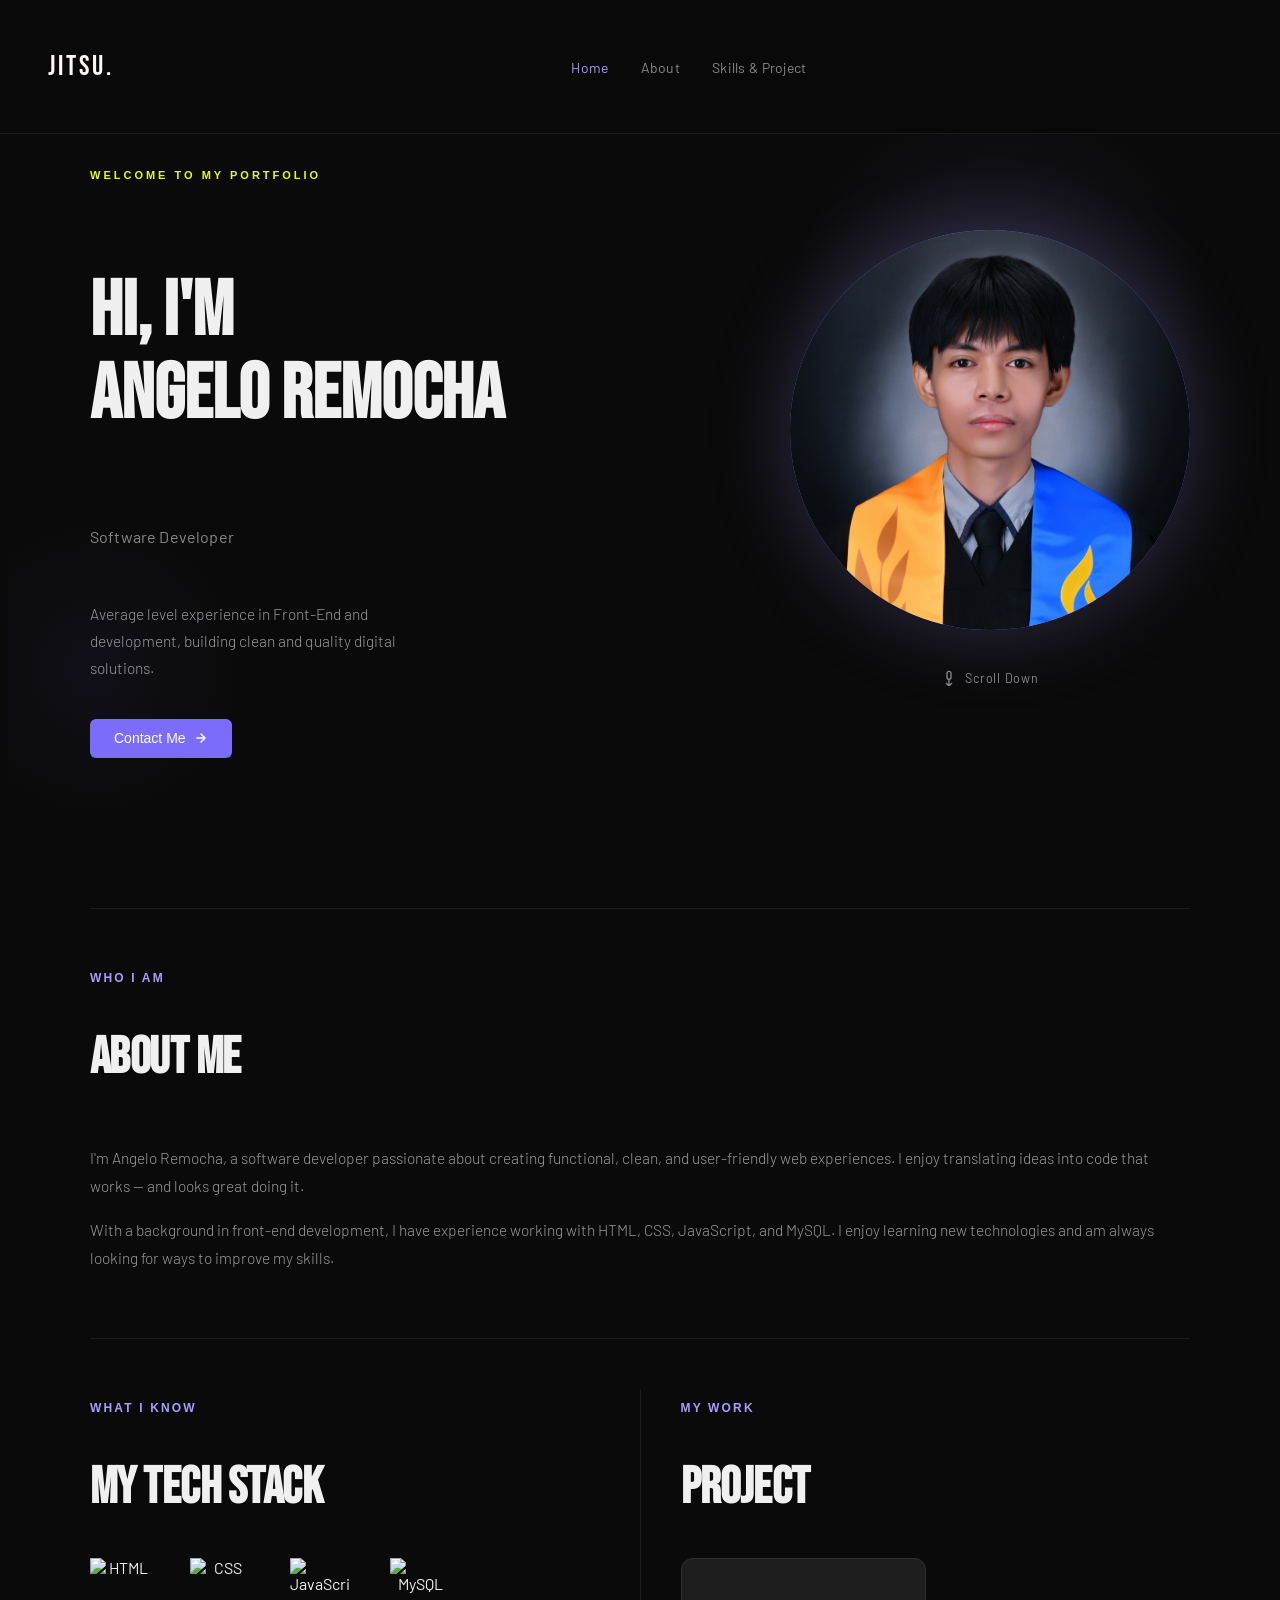
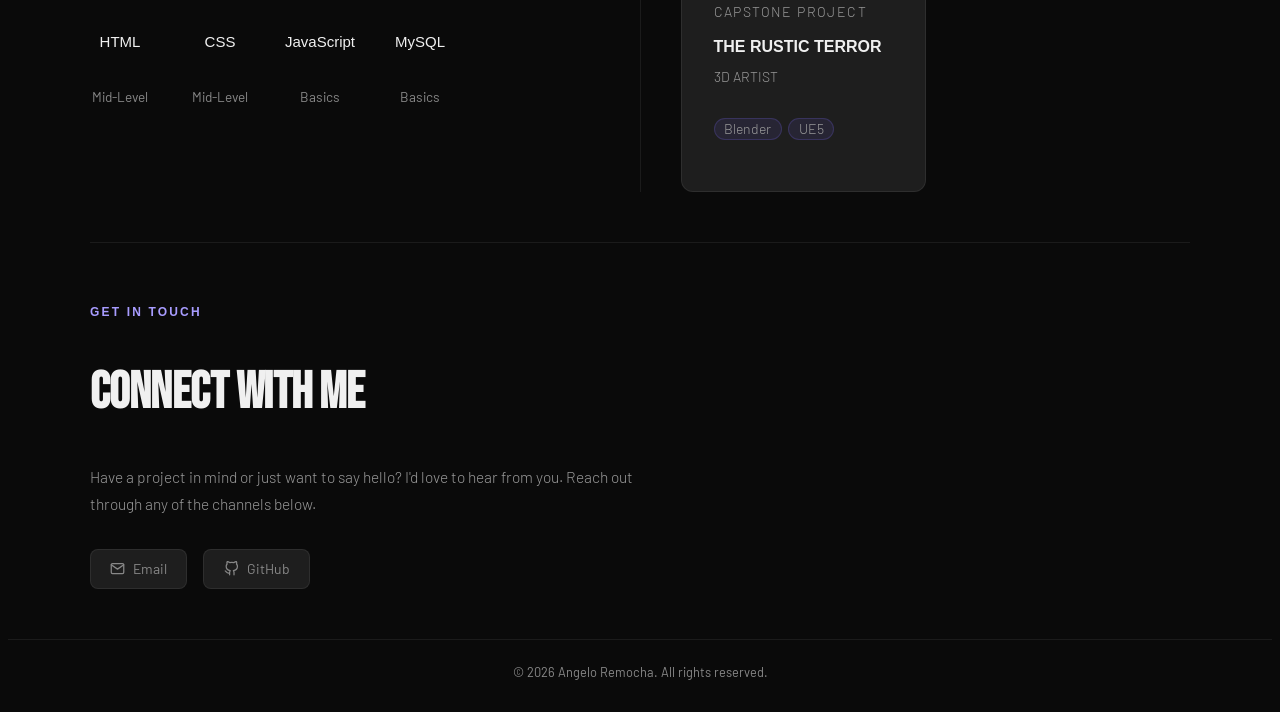
==== commit d8693eea: "...." ====
--- a/website-portfolio/portfolio.html
+++ b/website-portfolio/portfolio.html
@@ -15,6 +15,7 @@
       <li><a href="#home" class="active">Home</a></li>
       <li><a href="#about">About</a></li>
       <li><a href="#skills">Skills & Project</a></li>
+      
     </ul>
     <button class="nav-toggle" aria-label="menu">
     <p></p><p></p><p></p>
--- a/website-portfolio/portfolio.css
+++ b/website-portfolio/portfolio.css
@@ -7,8 +7,6 @@
 --text-muted: #888;
 --border: rgba(255,255,255,0.07);
 }
-
-*, *::before, *::after { box-sizing: border-box; margin: 0; padding: 0; }
 
 html { 
   scroll-behavior: smooth; }
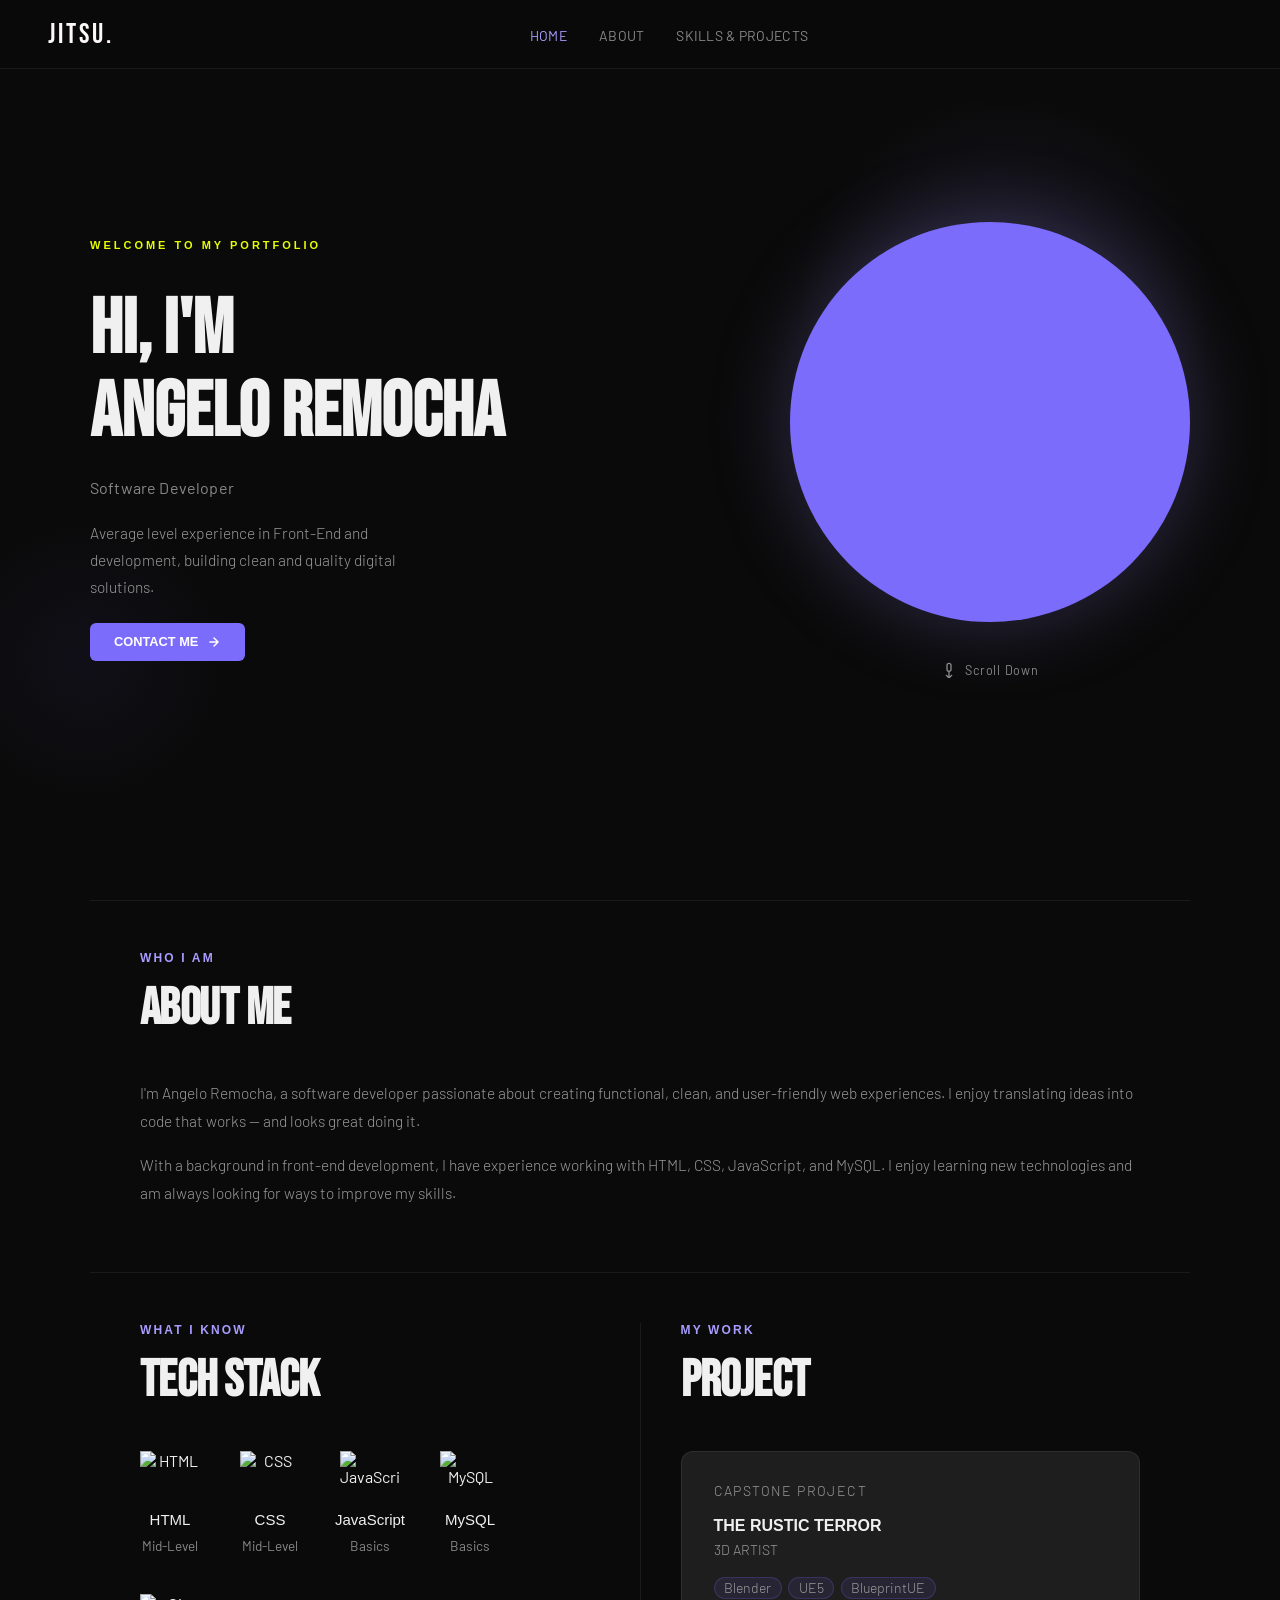
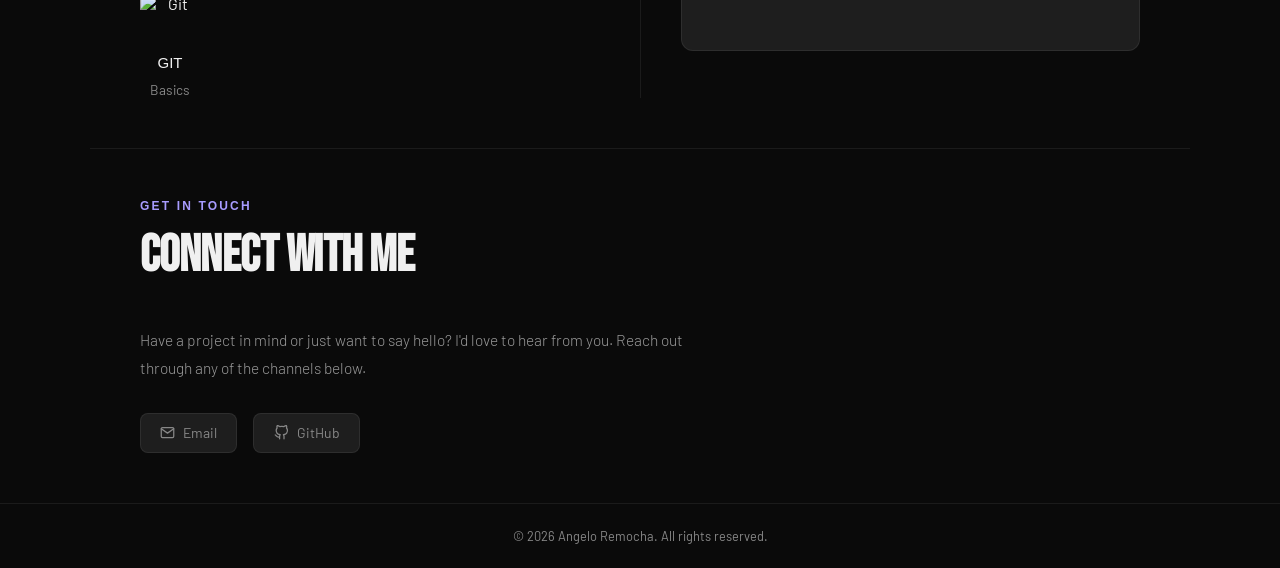
==== commit f23c1ce7: "Latest version fo the Bootcamp Project." ====
--- a/website-portfolio/portfolio.html
+++ b/website-portfolio/portfolio.html
@@ -12,10 +12,9 @@
   <nav>
     <p><a href="#" class="nav-logo">JITSU.</a></p>
     <ul class="nav-links">
-      <li><a href="#home" class="active">Home</a></li>
-      <li><a href="#about">About</a></li>
-      <li><a href="#skills">Skills & Project</a></li>
-      
+      <li><a href="#home" class="active">HOME</a></li>
+      <li><a href="#about">ABOUT</a></li>
+      <li><a href="#skills">SKILLS & PROJECTS</a></li>
     </ul>
     <button class="nav-toggle" aria-label="menu">
     <p></p><p></p><p></p>
@@ -30,12 +29,12 @@
           <h1>Hi, I'm<br>Angelo Remocha</h1>
           <p class="hero-role">Software Developer</p>
           <p class="hero-desc">Average level experience in Front-End and development, building clean and quality digital solutions.</p>
-          <a href="#contact" class="btn-primary">Contact Me<svg width="14" height="14" viewBox="0 0 24 24" fill="none" stroke="currentColor" stroke-width="2.5" stroke-linecap="round" stroke-linejoin="round"><path d="M5 12h14M12 5l7 7-7 7"/></svg></a>
+          <a href="#contact" class="btn-primary">CONTACT ME<svg width="14" height="14" viewBox="0 0 24 24" fill="none" stroke="currentColor" stroke-width="2.5" stroke-linecap="round" stroke-linejoin="round"><path d="M5 12h14M12 5l7 7-7 7"/></svg></a>
         </div>
       </div>
       <div class="hero-photo-area">
         <div class="photo-blob">
-          <img src="assets/my-photo.jpg" alt="My Photo">
+          <img src="images/my-photo.jpg" alt="My Photo">
         </div>
         <div class="scroll-hint">
           <svg width="16" height="16" viewBox="0 0 24 24" fill="none" stroke="currentColor" stroke-width="2" stroke-linecap="round" stroke-linejoin="round"><rect x="9" y="2" width="6" height="12" rx="3"/><path d="M12 14v8M8 20l4 4 4-4"/></svg>Scroll Down
@@ -59,26 +58,31 @@
     <div class="skills-projects-grid">
       <div id="skills">
         <p class="section-label">What I know</p>
-        <h2 class="section-title">My Tech Stack</h2>
+        <h2 class="section-title">Tech Stack</h2>
         <div class="skill-icon">
           <div class="HTML">
-            <img src="stacks/html-logo.png" alt="HTML">
+            <img src="images/html-logo.png" alt="HTML">
             <p class="skill-name">HTML</p>
             <p class="skill-level">Mid-Level</p>
           </div>
           <div class="CSS">
-            <img src="stacks/css-logo.png" alt="CSS">
+            <img src="images/css-logo.png" alt="CSS">
             <p class="skill-name">CSS</p>
             <p class="skill-level">Mid-Level</p>
           </div>
           <div class="JavaScript">
-            <img src="stacks/javascript-logo.png" alt="JavaScript">
+            <img src="images/javascript-logo.png" alt="JavaScript">
             <p class="skill-name">JavaScript</p>
             <p class="skill-level">Basics</p>
           </div>
           <div class="MySQL">
-            <img src="stacks/mysql-logo.png" alt="MySQL">
+            <img src="images/mysql-logo.png" alt="MySQL">
             <p class="skill-name">MySQL</p>
+            <p class="skill-level">Basics</p>
+          </div>
+          <div class="GIT">
+            <img src="images/git-logo.png" alt="Git">
+            <p class="skill-name">GIT</p>
             <p class="skill-level">Basics</p>
           </div>
         </div>
@@ -95,6 +99,7 @@
             <div class="project-stack">
               <p class="stack-pill">Blender</p>
               <p class="stack-pill">UE5</p>
+              <p class="stack-pill">BlueprintUE</p>
             </div>
           </div>
         </div>
--- a/website-portfolio/portfolio.css
+++ b/website-portfolio/portfolio.css
@@ -8,8 +8,15 @@
 --border: rgba(255,255,255,0.07);
 }
 
+*, *::before, *::after { 
+  box-sizing: border-box; 
+  margin: 0; 
+  padding: 0; 
+}
+
 html { 
-  scroll-behavior: smooth; }
+  scroll-behavior: smooth; 
+}
 
 body {
   font-family: 'Barlow', sans-serif;
@@ -56,7 +63,7 @@
 }
 
 .nav-links a:hover, .nav-links a.active {
-color: var(--text-primary);
+  color: var(--text-primary);
 }
 
 .nav-links a.active { color: var(--accent-soft); }
@@ -162,9 +169,9 @@
   gap: 0.55rem;
   background: var(--accent);
   color: #fff;
-  font-family: 'DM Sans', sans-serif;
-  font-size: 0.875rem;
-  font-weight: 500;
+  font-family: 'Syne', sans-serif;
+  font-size: 0.8rem;
+  font-weight: 550;
   padding: 0.72rem 1.5rem;
   border-radius: 6px;
   text-decoration: none;
@@ -173,75 +180,80 @@
   transition: background 0.2s, transform 0.15s;
 }
 
-.btn-primary:hover { background: var(--accent-soft); transform: translateY(-1px); }
+.btn-primary:hover { 
+  background: var(--accent-soft); 
+  transform: translateY(-1px); 
+}
 
 .hero-photo-area {
-position: relative;
-display: flex;
-flex-direction: column;
-align-items: center;
-gap: 2.5rem;
+  position: relative;
+  display: flex;
+  flex-direction: column;
+  align-items: center;
+  gap: 2.5rem;
 }
 
 .photo-blob {
-width: 400px;
-height: 400px;
-border-radius: 50%;
-background: var(--accent);
-position: relative;
-overflow: hidden;
-box-shadow: 0 0 80px rgba(162, 149, 255, 0.25);
-flex-shrink: 0;
+  width: 400px;
+  height: 400px;
+  border-radius: 50%;
+  background: var(--accent);
+  position: relative;
+  overflow: hidden;
+  box-shadow: 0 0 80px rgba(162, 149, 255, 0.25);
+  flex-shrink: 0;
 }
 
 .photo-blob img {
-width: 100%;
-height: 100%;
-object-fit: cover;
-object-position: center top;
-display: block;
+  width: 100%;
+  height: 100%;
+  object-fit: cover;
+  object-position: center top;
+  display: block;
 }
 
 .scroll-hint {
-display: flex;
-align-items: center;
-gap: 0.5rem;
-font-size: 0.78rem;
-color: var(--text-muted);
-letter-spacing: 0.06em;
-animation: bob 2s ease-in-out infinite;
+  display: flex;
+  align-items: center;
+  gap: 0.5rem;
+  font-size: 0.78rem;
+  color: var(--text-muted);
+  letter-spacing: 0.06em;
+  animation: bob 2s ease-in-out infinite;
 }
 
 @keyframes bob {
-0%, 100% { transform: translateY(0); }
-50% { transform: translateY(5px); }
+0%, 100% { 
+  transform: translateY(0); }
+50% { 
+  transform: translateY(5px); }
 }
 
 .hero-deco {
-position: absolute;
-inset: 0;
-pointer-events: none;
-overflow: hidden;
-z-index: -1;
+  position: absolute;
+  inset: 0;
+  pointer-events: none;
+  overflow: hidden;
+  z-index: -1;
 }
 
 .hero-deco::before {
-content: '';
-position: absolute;
-top: 10%; right: 5%;
-width: 420px; height: 420px;
-border-radius: 50%;
-border: none;
-background: radial-gradient(circle, rgba(157, 144, 253, 0.12) 0%, transparent 70%);
+  content: '';
+  position: absolute;
+  top: 10%; right: 5%;
+  width: 420px; height: 420px;
+  border-radius: 50%;
+  border: none;
+  background: radial-gradient(circle, rgba(157, 144, 253, 0.12) 0%, transparent 70%);
 }
 
 .hero-deco::after {
-content: '';
-position: absolute;
-bottom: 10%; left: -5%;
-width: 300px; height: 300px;
-border-radius: 50%;
-background: radial-gradient(circle, rgba(124,108,252,0.06) 0%, transparent 70%);
+  content: '';
+  position: absolute;
+  bottom: 10%; left: -5%;
+  width: 300px; height: 300px;
+  border-radius: 50%;
+  background: radial-gradient(circle, rgba(124,108,252,0.06) 0%, transparent 70%);
 }
 
 section {
@@ -279,44 +291,44 @@
 }
 
 .section-label {
-font-family: 'Syne', sans-serif;
-font-size: 0.75rem;
-font-weight: 600;
-letter-spacing: 0.18em;
-text-transform: uppercase;
-color: var(--accent-soft);
-margin-bottom: 0.8rem;
+  font-family: 'Syne', sans-serif;
+  font-size: 0.75rem;
+  font-weight: 600;
+  letter-spacing: 0.18em;
+  text-transform: uppercase;
+  color: var(--accent-soft);
+  margin-bottom: 0.8rem;
 }
 
 .section-title {
-font-family: 'Bebas Neue', sans-serif;
-font-size: clamp(2.6rem, 4vw, 3.2rem);
-font-weight: 800;
-margin-bottom: 2.5rem;
-letter-spacing: -0.01em;
+  font-family: 'Bebas Neue', sans-serif;
+  font-size: clamp(2.6rem, 4vw, 3.2rem);
+  font-weight: 800;
+  margin-bottom: 2.5rem;
+  letter-spacing: -0.01em;
 }
 
 .about-grid {
-display: grid;
-gap: 3rem;
-align-items: start;
+  display: grid;
+  gap: 3rem;
+  align-items: start;
 }
 
 .about-text p {
-font-size: 0.97rem;
-font-weight: 300;
-color: #999;
-line-height: 1.8;
-margin-bottom: 1rem;
+  font-size: 0.97rem;
+  font-weight: 300;
+  color: #999;
+  line-height: 1.8;
+  margin-bottom: 1rem;
 }
 
 .info-row {
-display: flex;
-justify-content: space-between;
-align-items: center;
-padding: 0.55rem 0;
-border-bottom: 1px solid var(--border);
-font-size: 0.875rem;
+  display: flex;
+  justify-content: space-between;
+  align-items: center;
+  padding: 0.55rem 0;
+  border-bottom: 1px solid var(--border);
+  font-size: 0.875rem;
 }
 
 .info-row:last-child { 
@@ -328,8 +340,8 @@
 }
 
 .info-row .val { 
-    color: var(--text-primary); 
-    font-weight: 400; 
+  color: var(--text-primary); 
+  font-weight: 400; 
 }
 
 .skill-icon {
@@ -340,7 +352,7 @@
   flex-wrap: wrap;
 }
 
-.HTML, .CSS, .JavaScript, .MySQL {
+.HTML, .CSS, .JavaScript, .MySQL, .GIT {
   display: flex;
   width: 60px;
   flex-direction: column;
@@ -349,7 +361,7 @@
   text-align: center;
 }
 
-.HTML img, .CSS img, .JavaScript img, .MySQL img {
+.HTML img, .CSS img, .JavaScript img, .MySQL img, .GIT img {
   width: 60px;
   height: 50px;
   object-fit: contain;
@@ -367,143 +379,172 @@
 }
 
 .portfolio-grid {
-display: grid;
-grid-template-columns: repeat(auto-fill, minmax(240px, 1fr));
-gap: 1.2rem;
+  display: grid;
+  grid-template-columns: repeat(auto-fill, minmax(240px, 1fr));
+  gap: 1.2rem;
 }
 
 .project-card {
-background: var(--bg-card);
-border: 1px solid var(--border);
-border-radius: 12px;
-padding: 2rem;
-transition: border-color 0.2s, transform 0.2s;
+  background: var(--bg-card);
+  border: 1px solid var(--border);
+  border-radius: 12px;
+  padding: 2rem;
+  transition: border-color 0.2s, transform 0.2s;
 }
 
 .project-card:hover {
-border-color: rgba(124,108,252,0.35);
-transform: translateY(-3px);
+  border-color: rgba(124,108,252,0.35);
+  transform: translateY(-3px);
 }
 
 .project-tag {
-font-size: 0.72rem;
-letter-spacing: 0.1em;
-text-transform: uppercase;
-color: var(--accent-soft);
-margin-bottom: 0.6rem;
+  font-size: 0.72rem;
+  letter-spacing: 0.1em;
+  text-transform: uppercase;
+  color: var(--accent-soft);
+  margin-bottom: 0.6rem;
 }
 
 .project-card h3 {
-font-family: 'Syne', sans-serif;
-font-size: 1rem;
-font-weight: 700;
-margin-bottom: 0.5rem;
+  font-family: 'Syne', sans-serif;
+  font-size: 1rem;
+  font-weight: 700;
+  margin-bottom: 0.5rem;
 }
 
 .project-card p {
-font-size: 0.875rem;
-font-weight: 300;
-color: #999;
-line-height: 1;
-margin-bottom: 1.2rem;
+  font-size: 0.875rem;
+  font-weight: 300;
+  color: #999;
+  line-height: 1;
+  margin-bottom: 1.2rem;
 }
 
 .project-stack {
-display: flex;
-flex-wrap: wrap;
-gap: 0.4rem;
+  display: flex;
+  flex-wrap: wrap;
+  gap: 0.4rem;
 }
 
 .stack-pill {
-font-size: 0.72rem;
-padding: 0.2rem 0.6rem;
-border-radius: 99px;
-background: rgba(124,108,252,0.1);
-border: 1px solid rgba(124,108,252,0.2);
-color: var(--accent-soft);
+  font-size: 0.72rem;
+  padding: 0.2rem 0.6rem;
+  border-radius: 99px;
+  background: rgba(124,108,252,0.1);
+  border: 1px solid rgba(124,108,252,0.2);
+  color: var(--accent-soft);
 }
 
 .contact-wrap {
-max-width: 560px;
+  max-width: 560px;
 }
 
 .contact-wrap p {
-font-size: 0.97rem;
-font-weight: 300;
-color: #999;
-line-height: 1.75;
-margin-bottom: 2rem;
+  font-size: 0.97rem;
+  font-weight: 300;
+  color: #999;
+  line-height: 1.75;
+  margin-bottom: 2rem;
 }
 
 .contact-links {
-display: flex;
-gap: 1rem;
-flex-wrap: wrap;
+  display: flex;
+  gap: 1rem;
+  flex-wrap: wrap;
 }
 
 .contact-link {
-display: inline-flex;
-align-items: center;
-gap: 0.5rem;
-font-size: 0.875rem;
-color: var(--text-muted);
-text-decoration: none;
-padding: 0.65rem 1.2rem;
-border: 1px solid var(--border);
-border-radius: 8px;
-background: var(--bg-card);
-transition: border-color 0.2s, color 0.2s;
+  display: inline-flex;
+  align-items: center;
+  gap: 0.5rem;
+  font-size: 0.875rem;
+  color: var(--text-muted);
+  text-decoration: none;
+  padding: 0.65rem 1.2rem;
+  border: 1px solid var(--border);
+  border-radius: 8px;
+  background: var(--bg-card);
+  transition: border-color 0.2s, color 0.2s;
 }
 
 .contact-link:hover {
-border-color: rgba(124,108,252,0.4);
-color: var(--accent-soft);
+  border-color: rgba(124,108,252,0.4);
+  color: var(--accent-soft);
 }
 
 footer {
-border-top: 1px solid var(--border);
-padding: 1.5rem 3rem;
-text-align: center;
-font-size: 0.8rem;
-color: var(--text-muted);
+  border-top: 1px solid var(--border);
+  padding: 1.5rem 3rem;
+  text-align: center;
+  font-size: 0.8rem;
+  color: var(--text-muted);
 }
 
 .section-divider {
-height: 1px;
-background: var(--border);
-max-width: 1100px;
-margin: 0 auto;
+  height: 1px;
+  background: var(--border);
+  max-width: 1100px;
+  margin: 0 auto;
 }
 
 .fade-up {
-opacity: 0;
-transform: translateY(24px);
-transition: opacity 0.6s ease, transform 0.6s ease;
+  opacity: 0;
+  transform: translateY(24px);
+  transition: opacity 0.6s ease, transform 0.6s ease;
 }
 
 .fade-up.visible {
-opacity: 1;
-transform: translateY(0);
+  opacity: 1;
+  transform: translateY(0);
 }
 
 @media (max-width: 768px) {
-  nav { padding: 1rem 1.4rem; }
-  .nav-links { display: none; }
-  #home { padding: 0 1.4rem; }
+nav { 
+  padding: 1rem 1.4rem; 
+}
+
+.nav-links { 
+  display: none; 
+}
+
+#home { 
+  padding: 0 1.4rem; 
+}
 
   .hero-grid {
     grid-template-columns: 1fr;
     text-align: center;
   }
 
-  .hero-left { align-items: center; }
-  .hero-desc { max-width: unset; }
-  .hero-social-col { flex-direction: row; justify-content: center; }
-  .photo-blob { width: 200px; height: 200px; }
-
-  section { padding: 4rem 1.4rem; }
-  .about-grid { grid-template-columns: 1fr; }
-  .hero-photo-area { order: -1; }
+  .hero-left { 
+    align-items: center; 
+  }
+
+  .hero-desc { 
+    max-width: unset; 
+  }
+
+  .hero-social-col { 
+    flex-direction: row; 
+    justify-content: center; 
+  }
+
+  .photo-blob { 
+    width: 200px; 
+    height: 200px; 
+  }
+
+  section { 
+    padding: 4rem 1.4rem; 
+  }
+
+  .about-grid { 
+    grid-template-columns: 1fr; 
+  }
+
+  .hero-photo-area { 
+    order: -1; 
+  }
 
   #skills-projects {
     padding: 4rem 1.4rem;
